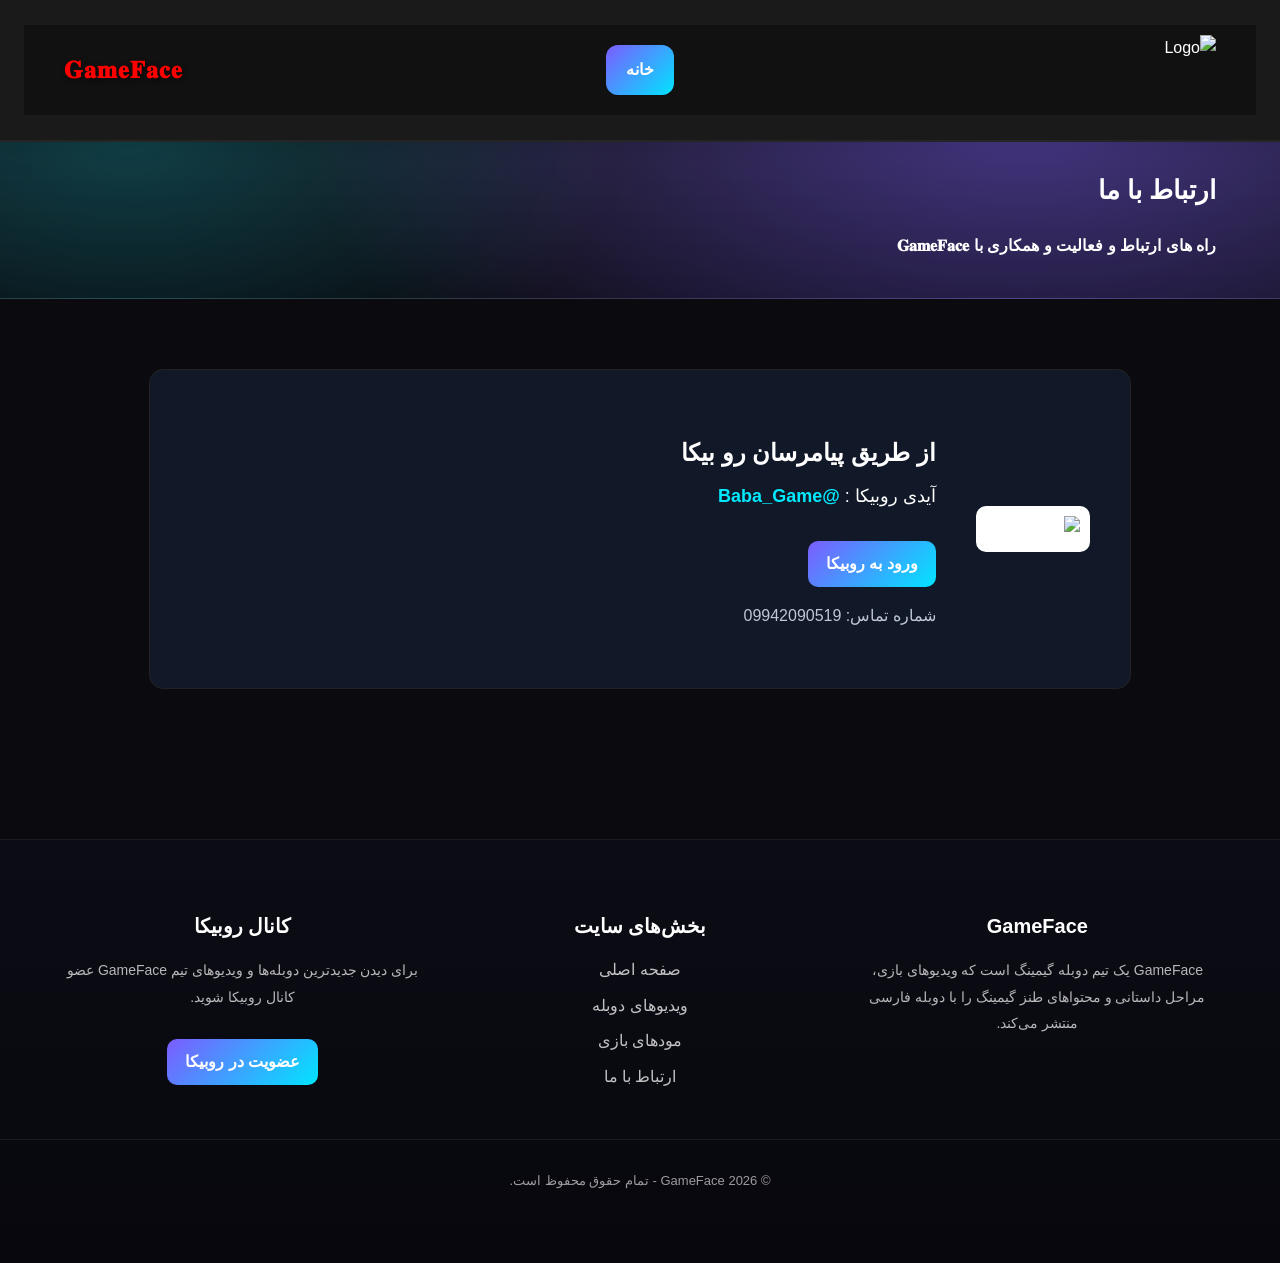
==== contact.html @ ee6572b7 "Add files via upload" ====
<!DOCTYPE html>
<html lang="fa" dir="rtl">
<head>
<meta charset="UTF-8">
<meta name="viewport" content="width=device-width, initial-scale=1.0">
<title>ویدیو و ادیت‌های دوبله | 𝐆𝐚𝐦𝐞𝐅𝐚𝐜𝐞</title>
<link rel="stylesheet" href="style.css">


</head>
<body>

<!-- جایگزین کن در هر ۳ فایل -->
<header class="main-header">
    <div class="container header-grid">
        <div class="header-right">
            <img src="https://uploadkon.ir/uploads/b57321_26-2147483648-210097.jpg" class="top-banner-logo" alt="Logo">
        </div>
        <nav class="icon-menu">
            <a href="index.html" class="video-btn"><span>خانه</span></a>
        </nav>
        <div class="logo-section">
            <span class="logo-text">𝐆𝐚𝐦𝐞𝐅𝐚𝐜𝐞</span>
        </div>
    </div>
</header>

<section class="page-hero">
  <div class="container">
    <h1>ارتباط با ما</h1>
    <h4>راه های ارتباط و فعالیت و همکاری با 𝐆𝐚𝐦𝐞𝐅𝐚𝐜𝐞</h4>
  </div>
</section>


<section class="join-box">
    <div class="join-container">

        <div class="qr-box">
            <img src="image/-2147483648_-211880.jpg" alt="QR Rubika">
        </div>

        <div class="join-info">
            <h3>از طریق پیامرسان رو بیکا</h3>

            <div class="rubika-id">
                آیدی روبیکا :
                <span>@Baba_Game</span>
            </div>
            <a href="https://rubika.ir/Baba_Game" class="rubika-btn">
                ورود به روبیکا
            </a>
            <p>شماره تماس: <a href="tel:09942090519">09942090519</a></p>

            <div class="rubika-id"></div>
                

        </div>

    </div>
</section>



<!-- فوتر سایت -->
<footer class="site-footer">

  <div class="container footer-grid">

    <div class="footer-box">
      <h3>GameFace</h3>
      <p>
        GameFace یک تیم دوبله گیمینگ است که ویدیوهای بازی،
        مراحل داستانی و محتواهای طنز گیمینگ را با دوبله فارسی
        منتشر می‌کند.
      </p>
    </div>

    <div class="footer-box">
      <h3>بخش‌های سایت</h3>
      <ul>
        <li><a href="index.html">صفحه اصلی</a></li>
        <li><a href="video-dobleh.html">ویدیوهای دوبله</a></li>
        <li><a href="mod-farsi.html">مودهای بازی</a></li>
        <li><a href="contact.html">ارتباط با ما</a></li>
      </ul>
    </div>

    <div class="footer-box">
      <h3>کانال روبیکا</h3>
      <p>
        برای دیدن جدیدترین دوبله‌ها و ویدیوهای تیم GameFace
        عضو کانال روبیکا شوید.
      </p>

      <a href="https://rubika.ir/GameFace"
         class="rubika-btn"
         target="_blank"
         rel="noopener noreferrer">
        عضویت در روبیکا
      </a>
    </div>

  </div>

  <div class="footer-bottom">
    <p>© 2026 GameFace - تمام حقوق محفوظ است.</p>
  </div>

</footer>


</body>

</body>
</html>
---- style.css ----
/* ----------------------------------------------------------- */
/* 1. تنظیمات کلی (Global)                                     */
/* ----------------------------------------------------------- */
body {
    margin: 0;
    padding: 0;
    font-family: 'Tahoma', sans-serif;
    background-color: #0b0f14;
    color: #e6edf3;
    line-height: 1.6;
}

.container {
    max-width: 1300px;
    margin: 0 auto;
    padding: 0 20px;
}

a { text-decoration: none; color: inherit; }

/* ----------------------------------------------------------- */
/* 2. نوار بالایی کوچک (Top Mini Bar)                          */
/* ----------------------------------------------------------- */
.top-mini-bar {
    background: #111111;
    border-bottom: 1px solid #222;
    padding: 8px 0;
    font-size: 13px;
}

.mini-bar-flex {
    display: flex;
    justify-content: space-between;
    align-items: center;
}

.right-links a, .left-links a {
    margin-left: 15px;
    color: #bbb;
    transition: 0.3s;
}

.right-links a:hover, .left-links a:hover {
    color: #ff3c3c;
}

/* ----------------------------------------------------------- */
/* 3. هدر اصلی (Main Header - Parsigame Style)                 */
/* ----------------------------------------------------------- */
.main-header {
    background: #1a1a1a;
    padding: 25px 0; /* نوار هدر را پهن و دلباز می‌کند */
    border-bottom: 2px solid #252525;
    box-shadow: 0 4px 20px rgba(0, 0, 0, 0.6);
}

.header-grid {
    display: flex;
    justify-content: space-between;
    align-items: center;
    gap: 20px;
}

/* بخش سمت راست - لوگوی تیم انگلیسی */
.header-right {
    flex: 1;
    display: flex;
    justify-content: flex-start;
}

.top-banner-logo {
    width: 180px; /* اندازه درشت و واضح */
    height: auto;
    transition: 0.3s;
}

/* بخش وسط - منوی آیکون دار */
.icon-menu {
    flex: 2;
    display: flex;
    justify-content: center;
    gap: 35px;
}

.menu-item {
    display: flex;
    flex-direction: column;
    align-items: center;
    transition: 0.3s;
    color: #fff;
}



.menu-item img {
    width: 60px; /* آیکون‌های بزرگ */
    height: 60px;
    margin-bottom: 8px;
    filter: brightness(0) invert(1); /* سفید کردن آیکون‌ها */
    transition: 0.3s ease-in-out;
}

.menu-item span {
    font-size: 13px;
    font-weight: bold;
}

/* افکت هاور نئونی برای آیکون‌ها */
.menu-item:hover {
    color: #00eaff;
}

.menu-item:hover img {
    filter: brightness(0) invert(1) drop-shadow(0 0 8px #00eaff) drop-shadow(0 0 15px #00eaff);
    transform: translateY(-5px);
}

/* بخش سمت چپ - لوگوی فارسی */
.logo-section {
    flex: 1;
    display: flex;
    justify-content: flex-end;
    align-items: center;
    gap: 12px;
}

.logo-section img {
    height: 80px;
    border-radius: 50%;
    border: 2px solid #333;
}

.logo-text {
    font-size: 26px;
    font-weight: 900;
    color: #ff0000;
    letter-spacing: 1px;
    text-shadow: 2px 2px 5px rgba(0,0,0,0.5);
}

/* ----------------------------------------------------------- */
/* 4. بخش هیرو (Hero)                                          */
/* ----------------------------------------------------------- */
.hero {
    background: linear-gradient(135deg, #1a2a6c, #b21f1f, #fdbb2d);
    background-size: 400% 400%;
    animation: gradientBG 15s ease infinite;
    padding: 80px 0;
    text-align: center;
    color: white;
}

@keyframes gradientBG {
    0% { background-position: 0% 50%; }
    50% { background-position: 100% 50%; }
    100% { background-position: 0% 50%; }
}

.hero h2 { font-size: 38px; margin-bottom: 15px; text-shadow: 0 4px 10px rgba(0,0,0,0.5); }
.hero p { font-size: 18px; opacity: 0.9; }

/* ----------------------------------------------------------- */
/* 5. چیدمان اصلی و کارت‌ها                                    */
/* ----------------------------------------------------------- */
.main-grid {
    display: grid;
    grid-template-columns: 3fr 1fr;
    gap: 40px;
    padding: 50px 20px;
}

.section-title {
    font-size: 20px;
    border-right: 5px solid #ff0000;
    padding-right: 15px;
    margin-bottom: 30px;
}

.posts {
    display: grid;
    grid-template-columns: repeat(auto-fill, minmax(280px, 1fr));
    gap: 25px;
}

.card {
    background: #1c2229;
    border-radius: 15px;
    overflow: hidden;
    transition: 0.3s;
    border: 1px solid #2d3748;
}

.card:hover {
    transform: translateY(-8px);
    box-shadow: 0 10px 25px rgba(255, 0, 0, 0.3);
}



.card img { width: 100%; height: 180px; object-fit: cover; }
.card h4 { padding: 15px; font-size: 15px; color: #fff; text-align: center; }

/* ----------------------------------------------------------- */
/* 6. سایدبار و فوتر                                           */
/* ----------------------------------------------------------- */
.sidebar-list { list-style: none; padding: 0; }
.sidebar-list li {
    background: #161b22;
    padding: 15px;
    margin-bottom: 10px;
    border-radius: 8px;
    font-size: 14px;
    cursor: pointer;
    transition: 0.2s;
}
.sidebar-list li:hover { background: #ff0000; color: white; }

footer {
    background: #0d1117;
    padding: 40px 0;
    text-align: center;
    border-top: 1px solid #21262d;
    color: #8b949e;
}

/* ----------------------------------------------------------- */
/* 7. واکنش‌گرایی (Responsive)                                  */
/* ----------------------------------------------------------- */
@media (max-width: 1024px) {
    .header-grid {
        flex-direction: column;
        gap: 30px;
    }
    .main-grid { grid-template-columns: 1fr; }
    .header-right, .logo-section { justify-content: center; width: 100%; }
}

@media (max-width: 600px) {
    .icon-menu { gap: 15px; flex-wrap: wrap; }
    .menu-item img { width: 45px; height: 45px; }
    .top-banner-logo { width: 140px; }
    .logo-text { font-size: 22px; }
    .hero h2 { font-size: 26px; }
}

.join-box{
    padding:70px 20px;
}

.join-container{
    max-width:900px;
    margin:auto;
    background:#111827;
    border-radius:14px;
    padding:40px;
    display:flex;
    align-items:center;
    gap:40px;
    border:1px solid #222;
}

.qr-box img{
    width:180px;
    background:white;
    padding:10px;
    border-radius:10px;
}

.join-info h3{
    font-size:24px;
    margin-bottom:10px;
}


.join-info p{
    color:#bfc7d5;
    margin-bottom:20px;
}

.rubika-id{
    font-size:18px;
    margin-bottom:15px;
}

.rubika-id span{
    color:#00eaff;
    font-weight:bold;
}

.rubika-btn{
    display:inline-block;
    padding:10px 22px;
    background:#00eaff;
    color:#000;
    border-radius:8px;
    font-weight:bold;
    transition:0.3s;
}

.rubika-btn:hover{
    background:#00c4d6;
}








/* ظرف اصلی هدر برای تراز بودن کل ردیف */
.header-grid {
    display: flex;
    justify-content: space-between;
    align-items: center; /* همه عناصر (لوگو و منو) در یک خط عمودی */
    padding: 10px 40px;
    background: #111; /* یا رنگ دلخواهت */
}

/* استایل منوی آیکون‌ها */
.icon-menu {
    display: flex;
    gap: 40px; /* فاصله بین آیتم‌ها */
    align-items: flex-start; /* تراز کردن آیکون‌ها از بالا */
}

/* استایل هر آیتم (آیکون + متن) */
.icon-item {
    display: flex;
    flex-direction: column;
    align-items: center; /* وسط‌چین کردن افقی آیکون و متن */
    text-align: center;  /* وسط‌چین کردن متن‌های دو خطی */
    width: 120px;       /* عرض ثابت برای نظم بیشتر */
}

/* تنظیم دقیق آیکون‌ها */
.icon-item img {
    width: 60px;        /* اندازه ثابت برای همه آیکون‌ها */
    height: 60px;
    object-fit: contain;
    margin-bottom: 10px;
    filter: brightness(0) invert(1); /* سفید کردن آیکون‌ها */
    transition: 0.3s;
}

/* افکت هاور نئونی (اختیاری) */
.icon-item:hover img {
    filter: drop-shadow(0 0 10px #00eaff) brightness(0) invert(1);
    transform: scale(1.1);
}

/* تنظیم متن زیر آیکون‌ها */
.icon-item p {
    color: white;
    font-size: 13px;
    line-height: 1.6;   /* فاصله مناسب بین دو خط متن */
    margin: 0;
    font-weight: bold;
    white-space: nowrap; /* جلوگیری از شکستن ناخواسته کلمات */
}

/* اصلاح لوگوهای دو طرف */
.main-logo, .top-banner-logo {
    height: 70px;
    object-fit: contain;
}

.logo-text {
    color: #ff0000;
    font-size: 24px;
    font-weight: bold;
    margin-right: 10px;
}





.icon-item{
    display:flex;
    flex-direction:column;
    align-items:center;
    text-align:center;
    text-decoration:none; /* خط زیر لینک حذف */
    color:white;
}


.icon-menu {
    flex: 2;
    display: flex;
    justify-content: center;
    gap: 35px;
}

/* کل باکس لینک است */
.icon-item {
    display: flex;
    flex-direction: column;
    align-items: center;
    text-align: center;
    text-decoration: none;
    color: #fff;
    transition: 0.3s;
    cursor: pointer;
}

/* آیکون‌ها */
.icon-item img {
    width: 60px;
    height: 60px;
    margin-bottom: 8px;
    filter: brightness(0) invert(1);
    transition: 0.3s ease-in-out;
}

/* متن زیر آیکون */
.icon-item span {
    font-size: 13px;
    font-weight: bold;
    display: block;
}

/* افکت هاور کل آیتم */
.icon-item:hover {
    color: #00eaff;
}

.icon-item:hover img {
    filter: brightness(0) invert(1) drop-shadow(0 0 8px #00eaff) drop-shadow(0 0 15px #00eaff);
    transform: translateY(-5px);
}


/* =========================
   VIDEO PAGE
========================= */

.video-hero {
    background: linear-gradient(135deg, #111, #1a1a1a, #0d0d0d);
    padding: 70px 20px;
    text-align: center;
    border-bottom: 1px solid rgba(0, 234, 255, 0.15);
}

.video-hero h1 {
    font-size: 36px;
    color: #fff;
    margin-bottom: 15px;
    text-shadow: 0 0 15px rgba(0, 234, 255, 0.25);
}

.video-hero p {
    color: #bfbfbf;
    font-size: 17px;
    max-width: 700px;
    margin: 0 auto;
    line-height: 1.9;
}

.video-section {
    padding: 60px 20px;
}

.video-grid {
    display: grid;
    grid-template-columns: repeat(3, 1fr);
    gap: 30px;
}

.video-card {
    background: #151515;
    border-radius: 18px;
    overflow: hidden;
    box-shadow: 0 0 20px rgba(0,0,0,0.35);
    border: 1px solid rgba(255,255,255,0.04);
    transition: transform 0.3s ease, box-shadow 0.3s ease, border 0.3s ease;
}

.video-card:hover {
    transform: translateY(-8px);
    box-shadow: 0 0 25px rgba(0, 234, 255, 0.15);
    border-color: rgba(0, 234, 255, 0.35);
}

.video-card video {
    width: 100%;
    display: block;
    background: #000;
    max-height: 260px;
}

.video-card-content {
    padding: 20px;
}

.video-card-content h3 {
    color: #fff;
    font-size: 18px;
    margin-bottom: 12px;
    line-height: 1.8;
}

.video-card-content p {
    color: #bdbdbd;
    font-size: 14px;
    line-height: 1.9;
    margin-bottom: 18px;
}

.video-btn {
    display: inline-block;
    padding: 10px 18px;
    background: linear-gradient(45deg, #00eaff, #0077ff);
    color: #fff;
    text-decoration: none;
    border-radius: 10px;
    font-weight: bold;
    transition: 0.3s ease;
}

.video-btn:hover {
    transform: translateY(-3px);
    box-shadow: 0 0 15px rgba(0, 234, 255, 0.35);
}

@media (max-width: 992px) {
    .video-grid {
        grid-template-columns: repeat(2, 1fr);
    }
}

@media (max-width: 768px) {
    .video-hero {
        padding: 50px 15px;
    }

    .video-hero h1 {
        font-size: 28px;
    }

    .video-hero p {
        font-size: 15px;
    }

    .video-grid {
        grid-template-columns: 1fr;
        gap: 20px;
    }

    .video-card-content h3 {
        font-size: 16px;
    }
}




/* Featured */
.featured-video {
    padding: 60px 20px;
    text-align: center;
}

.featured-box {
    background: linear-gradient(135deg,#111,#1c1c1c);
    border-radius: 20px;
    padding: 80px 20px;
    position: relative;
    cursor: pointer;
    transition: 0.3s;
    border: 1px solid rgba(0,234,255,0.2);
}

.featured-box:hover {
    box-shadow: 0 0 30px rgba(0,234,255,0.3);
    transform: translateY(-5px);
}

.play-btn {
    font-size: 40px;
    color: #00eaff;
    margin-bottom: 20px;
}

.duration {
    position: absolute;
    top: 15px;
    left: 15px;
    background: rgba(0,0,0,0.7);
    padding: 5px 10px;
    border-radius: 8px;
    font-size: 13px;
}

/* Controls */
.video-controls {
    padding: 30px 20px;
}

.controls-flex {
    display: flex;
    justify-content: space-between;
    flex-wrap: wrap;
    gap: 20px;
}

.filters button {
    padding: 8px 15px;
    border: none;
    background: #222;
    color: #fff;
    border-radius: 8px;
    cursor: pointer;
}

.filters button.active,
.filters button:hover {
    background: #00eaff;
    color: #000;
}

#searchInput {
    padding: 8px 15px;
    border-radius: 8px;
    border: none;
    width: 220px;
}

/* Grid */
.video-grid {
    display: grid;
    grid-template-columns: repeat(3,1fr);
    gap: 25px;
}

.video-card {
    background: #151515;
    padding: 25px;
    border-radius: 15px;
    transition: 0.3s;
    text-align: center;
}

.video-card:hover {
    transform: translateY(-5px);
    box-shadow: 0 0 20px rgba(0,234,255,0.2);
}

.thumb {
    background: #0d0d0d;
    height: 160px;
    border-radius: 12px;
    position: relative;
    cursor: pointer;
}

/* Modal */
.video-modal {
    display: none;
    position: fixed;
    inset: 0;
    background: rgba(0,0,0,0.8);
    justify-content: center;
    align-items: center;
    z-index: 999;
}

.modal-content {
    width: 80%;
    max-width: 900px;
    background: #000;
    padding: 20px;
    border-radius: 15px;
}

.modal-content video {
    width: 100%;
}

.close {
    color: #fff;
    font-size: 30px;
    cursor: pointer;
    float: left;
}

@media(max-width:992px){
    .video-grid{grid-template-columns:repeat(2,1fr);}
}

@media(max-width:768px){
    .video-grid{grid-template-columns:1fr;}
}





.video-wrapper {
    position: relative;
    border-radius: 15px;
    overflow: hidden;
    background: #000;
}

.video-wrapper video {
    width: 100%;
    display: block;
    border-radius: 15px;
}

/* افکت حرفه‌ای */
.video-card {
    background: #151515;
    padding: 20px;
    border-radius: 18px;
    transition: 0.3s;
}

.video-card:hover {
    transform: translateY(-6px);
    box-shadow: 0 0 25px rgba(0,234,255,0.25);
}

.video-card h3 {
    margin-top: 15px;
    color: #fff;
    font-size: 16px;
}









.page-hero{
  padding: 28px 0 18px;
  background: radial-gradient(1200px 600px at 80% -10%, rgba(124,92,255,.45), transparent 60%),
              radial-gradient(900px 500px at 10% 0%, rgba(0,229,255,.20), transparent 55%),
              linear-gradient(180deg, rgba(255,255,255,.04), rgba(0,0,0,0));
  border-bottom: 1px solid rgba(255,255,255,.08);
}
.page-hero h1{
  margin: 0 0 8px;
  font-size: 26px;
  font-weight: 800;
  color: #fff;
}
.page-hero p{
  margin: 0;
  color: rgba(255,255,255,.75);
  font-size: 14px;
  line-height: 1.9;
}





.featured-video{
  padding: 50px 0;
}

.section-title{
  color: #fff;
  font-size: 28px;
  margin-bottom: 25px;
  font-weight: 800;
}

.featured-card{
  display: grid;
  grid-template-columns: 1.2fr 1fr;
  gap: 30px;
  align-items: center;
  background: linear-gradient(145deg, rgba(20,20,30,0.95), rgba(10,10,18,0.95));
  border: 1px solid rgba(255,255,255,0.08);
  border-radius: 24px;
  overflow: hidden;
  box-shadow: 0 0 25px rgba(0,0,0,0.35);
  transition: 0.3s ease;
}

.featured-card:hover{
  transform: translateY(-4px);
  box-shadow: 0 0 35px rgba(124,92,255,0.22);
}

.featured-media{
  position: relative;
  min-height: 420px;
  background: #000;
  cursor: pointer;
  overflow: hidden;
}

.featured-cover{
  width: 100%;
  height: 100%;
  object-fit: cover;
  display: block;
  transition: 0.4s ease;
}

.featured-media:hover .featured-cover{
  transform: scale(1.05);
}

.featured-overlay{
  position: absolute;
  inset: 0;
  background: linear-gradient(to top, rgba(0,0,0,0.65), rgba(0,0,0,0.2));
  display: flex;
  align-items: center;
  justify-content: center;
}

.play-circle{
  width: 88px;
  height: 88px;
  border-radius: 50%;
  background: linear-gradient(135deg, #7c5cff, #00e5ff);
  display: flex;
  align-items: center;
  justify-content: center;
  font-size: 34px;
  color: white;
  box-shadow: 0 0 30px rgba(124,92,255,0.4);
  transition: 0.3s ease;
}

.featured-media:hover .play-circle{
  transform: scale(1.08);
}

.featured-badge{
  position: absolute;
  top: 18px;
  right: 18px;
  background: linear-gradient(135deg, #ff3d81, #ff7a18);
  color: #fff;
  padding: 7px 14px;
  border-radius: 999px;
  font-size: 13px;
  font-weight: bold;
}

.featured-duration{
  position: absolute;
  bottom: 18px;
  left: 18px;
  background: rgba(0,0,0,0.7);
  color: #fff;
  padding: 6px 12px;
  border-radius: 10px;
  font-size: 13px;
}

.featured-player{
  display: none;
  width: 100%;
  height: 100%;
  background: #000;
}

.featured-content{
  padding: 30px;
}

.featured-content h3{
  color: #fff;
  font-size: 30px;
  margin-bottom: 15px;
  line-height: 1.8;
}

.featured-content p{
  color: rgba(255,255,255,0.78);
  font-size: 15px;
  line-height: 2;
  margin-bottom: 22px;
}

.featured-actions{
  display: flex;
  gap: 12px;
  flex-wrap: wrap;
}

.video-btn,
.secondary-btn{
  display: inline-block;
  padding: 12px 20px;
  border-radius: 12px;
  text-decoration: none;
  font-weight: bold;
  transition: 0.3s ease;
}

.video-btn{
  background: linear-gradient(135deg, #7c5cff, #00e5ff);
  color: white;
}

.video-btn:hover{
  opacity: 0.9;
  transform: translateY(-2px);
}

.secondary-btn{
  border: 1px solid rgba(255,255,255,0.12);
  color: #fff;
  background: rgba(255,255,255,0.04);
}

.secondary-btn:hover{
  background: rgba(255,255,255,0.08);
}

@media (max-width: 900px){
  .featured-card{
    grid-template-columns: 1fr;
  }

  .featured-media{
    min-height: 260px;
  }

  .featured-content h3{
    font-size: 24px;
  }
}




.episodes-section{
  padding: 55px 0;
}

.episodes-head{
  display: flex;
  justify-content: space-between;
  align-items: center;
  gap: 20px;
  margin-bottom: 28px;
  flex-wrap: wrap;
}

.episodes-head h2{
  color: #fff;
  font-size: 28px;
  margin: 0 0 10px;
  font-weight: 800;
}

.episodes-head p{
  color: rgba(255,255,255,0.75);
  margin: 0;
  line-height: 2;
  max-width: 760px;
}

.playlist-btn{
  display: inline-block;
  padding: 12px 18px;
  border-radius: 12px;
  text-decoration: none;
  font-weight: 700;
  color: #fff;
  background: linear-gradient(135deg, #ff3d81, #ff7a18);
  transition: 0.3s ease;
  white-space: nowrap;
}

.playlist-btn:hover{
  transform: translateY(-2px);
  opacity: 0.95;
}

.episodes-grid{
  display: grid;
  grid-template-columns: repeat(auto-fit, minmax(260px, 1fr));
  gap: 22px;
}

.episode-card{
  display: block;
  text-decoration: none;
  background: linear-gradient(145deg, rgba(20,20,30,0.96), rgba(10,10,18,0.96));
  border: 1px solid rgba(255,255,255,0.08);
  border-radius: 20px;
  overflow: hidden;
  transition: 0.3s ease;
  box-shadow: 0 0 18px rgba(0,0,0,0.22);
}

.episode-card:hover{
  transform: translateY(-5px);
  box-shadow: 0 0 28px rgba(124,92,255,0.18);
  border-color: rgba(124,92,255,0.35);
}

.episode-thumb{
  position: relative;
  height: 180px;
  overflow: hidden;
  background: #000;
}

.episode-thumb img{
  width: 100%;
  height: 100%;
  object-fit: cover;
  display: block;
  transition: 0.4s ease;
}

.episode-card:hover .episode-thumb img{
  transform: scale(1.06);
}

.episode-badge{
  position: absolute;
  top: 14px;
  right: 14px;
  background: linear-gradient(135deg, #7c5cff, #00e5ff);
  color: #fff;
  padding: 6px 12px;
  border-radius: 999px;
  font-size: 12px;
  font-weight: 700;
}

.episode-time{
  position: absolute;
  bottom: 14px;
  left: 14px;
  background: rgba(0,0,0,0.72);
  color: #fff;
  padding: 5px 10px;
  border-radius: 10px;
  font-size: 12px;
}

.episode-info{
  padding: 18px;
}

.episode-info h3{
  margin: 0 0 8px;
  color: #fff;
  font-size: 18px;
  line-height: 1.8;
}

.episode-info p{
  margin: 0 0 14px;
  color: rgba(255,255,255,0.72);
  font-size: 14px;
  line-height: 1.9;
}

.episode-link{
  display: inline-block;
  color: #00e5ff;
  font-weight: 700;
  font-size: 14px;
}

@media (max-width: 768px){
  .episodes-head h2{
    font-size: 22px;
  }

  .episode-thumb{
    height: 190px;
  }
}




.site-footer{
  margin-top: 80px;
  background: linear-gradient(180deg,#0c0c15,#07070d);
  border-top: 1px solid rgba(255,255,255,0.08);
  padding-top: 50px;
}

.footer-grid{
  display: grid;
  grid-template-columns: repeat(auto-fit,minmax(220px,1fr));
  gap: 40px;
}

.footer-box h3{
  color:#fff;
  margin-bottom:15px;
  font-size:20px;
}

.footer-box p{
  color:rgba(255,255,255,0.7);
  line-height:1.9;
  font-size:14px;
}

.footer-box ul{
  list-style:none;
  padding:0;
  margin:0;
}

.footer-box ul li{
  margin-bottom:10px;
}

.footer-box ul li a{
  text-decoration:none;
  color:rgba(255,255,255,0.75);
  transition:0.3s;
}

.footer-box ul li a:hover{
  color:#00e5ff;
}

.rubika-btn{
  display:inline-block;
  margin-top:15px;
  padding:10px 18px;
  border-radius:10px;
  text-decoration:none;
  color:#fff;
  background:linear-gradient(135deg,#7c5cff,#00e5ff);
  font-weight:bold;
  transition:0.3s;
}

.rubika-btn:hover{
  transform:translateY(-3px);
  box-shadow:0 0 18px rgba(124,92,255,0.4);
}

.footer-bottom{
  text-align:center;
  margin-top:40px;
  padding:18px 0;
  border-top:1px solid rgba(255,255,255,0.07);
}

.footer-bottom p{
  color:rgba(255,255,255,0.6);
  font-size:13px;
}



.site-footer .container {
    max-width: 1200px;
    margin: 0 auto;
}


.mods-grid {
    display: grid;
    grid-template-columns: repeat(auto-fit, minmax(280px, 1fr));
    gap: 30px;
    padding: 40px 0;
}

.mod-card {
    background: #1a1a24;
    border-radius: 15px;
    padding: 20px;
    text-align: center;
    border: 1px solid rgba(255,255,255,0.1);
    transition: 0.3s;
}

.mod-card:hover {
    transform: translateY(-10px);
    border-color: #7c5cff;
}

.mod-card img {
    width: 100%;
    border-radius: 10px;
    margin-bottom: 15px;
}

.download-btn {
    display: inline-block;
    margin-top: 15px;
    padding: 10px 20px;
    background: #7c5cff;
    color: white;
    text-decoration: none;
    border-radius: 8px;
}



.mod-hero{
    padding:60px 0;
}

.mod-hero-content{
    display:flex;
    gap:40px;
    flex-wrap:wrap;
}

.mod-gallery{
    flex:1;
}

.main-image{
    width:100%;
    border-radius:12px;
}

.thumbs{
    display:flex;
    gap:10px;
    margin-top:10px;
}

.thumbs img{
    width:90px;
    cursor:pointer;
    border-radius:8px;
    opacity:0.7;
    transition:0.3s;
}

.thumbs img:hover{
    opacity:1;
}

.mod-info-box{
    flex:1;
    background:#1a1a24;
    padding:30px;
    border-radius:15px;
    border:1px solid rgba(255,255,255,0.1);
}

.mod-details div{
    margin-bottom:10px;
}

.big-download-btn{
    display:block;
    margin-top:25px;
    padding:18px;
    text-align:center;
    background:#7c5cff;
    color:white;
    font-size:18px;
    border-radius:12px;
    text-decoration:none;
    transition:0.3s;
}

.big-download-btn:hover{
    background:#6848ff;
}

.mod-description,
.mod-video,
.related-mods{
    padding:60px 0;
}

.related-grid{
    display:grid;
    grid-template-columns:repeat(auto-fit,minmax(250px,1fr));
    gap:25px;
}

.related-card{
    background:#1a1a24;
    padding:15px;
    border-radius:12px;
    text-decoration:none;
    color:white;
    transition:0.3s;
}

.related-card:hover{
    transform:translateY(-8px);
}



/* ===== Mods Page ===== */

.mod-tools{
display:flex;
gap:10px;
margin:20px 0;
flex-wrap:wrap;
}

.mod-search{
padding:10px;
border-radius:6px;
border:none;
width:220px;
}

.filter-btn{
padding:10px 14px;
border:none;
background:#222;
color:white;
border-radius:6px;
cursor:pointer;
}

.filter-btn.active{
background:#00c8ff;
}

.mods-grid{
display:grid;
grid-template-columns:repeat(auto-fit,minmax(230px,1fr));
gap:20px;
margin-top:20px;
}

.mod-card{
background:#111;
border-radius:10px;
overflow:hidden;
transition:0.3s;
}

.mod-card:hover{
transform:translateY(-5px);
}

.mod-card img{
width:100%;
height:140px;
object-fit:cover;
}

.mod-info{
padding:12px;
}

.mod-info h4{
margin-bottom:6px;
}

.mod-game{
font-size:13px;
opacity:0.7;
}



.mod-tools{
display:flex;
gap:10px;
margin:20px 0;
flex-wrap:wrap;
}

.mod-search{
padding:10px;
border-radius:6px;
border:none;
width:220px;
}

.filter-btn{
padding:10px 14px;
border:none;
background:#222;
color:white;
border-radius:6px;
cursor:pointer;
}

.filter-btn.active{
background:#00c8ff;
}

.mods-grid{
display:grid;
grid-template-columns:repeat(auto-fit,minmax(230px,1fr));
gap:20px;
margin-top:20px;
}

.mod-card{
background:#111;
border-radius:10px;
overflow:hidden;
transition:0.3s;
}

.mod-card:hover{
transform:translateY(-5px);
}

.mod-card img{
width:100%;
height:140px;
object-fit:cover;
}

.mod-info{
padding:12px;
}

.mod-info h4{
margin-bottom:6px;
}

.mod-game{
font-size:13px;
opacity:0.7;
}





/* استایل بخش فیلتر */
.filter-buttons {
    display: flex;
    justify-content: center;
    gap: 15px;
    margin-bottom: 20px;
    flex-wrap: wrap;
}

.filter-btn {
    background: #222;
    color: white;
    border: none;
    padding: 10px 25px;
    border-radius: 30px;
    cursor: pointer;
    transition: 0.3s;
    font-family: 'Vazir', sans-serif;
}

.filter-btn:hover {
    background: #333;
}

/* این کلاس باعث آبی (یا سبز گیمینگ) شدن دکمه فعال می‌شود */
.filter-btn.active {
    background: #007bff; /* برای آبی */
    /* background: #00ffae; اگر تم سبز می‌خواهی این را بزن */
    box-shadow: 0 0 15px rgba(0, 123, 255, 0.5);
}

.search-box {
    text-align: center;
    margin-bottom: 40px;
}

.search-box input {
    width: 100%;
    max-width: 500px;
    padding: 12px 20px;
    border-radius: 10px;
    border: 1px solid #333;
    background: #1a1a1a;
    color: white;
}

/* استایل برچسب روی کارت */
.mod-card { position: relative; }
.badge {
    position: absolute;
    top: 10px;



    right: 10px;
    background: rgba(0, 0, 0, 0.7);
    color: #00ffae;
    padding: 2px 8px;
    border-radius: 5px;
    font-size: 11px;
}













body{
    margin:0;
    padding:0;
    background:#0b0b0f;
    color:#fff;
    font-family:tahoma,sans-serif;
}

.container{
    width:90%;
    max-width:1200px;
    margin:auto;
}




.filter-section{
    padding:30px 0;
    background:#101014;
}

.filter-buttons{
    display:flex;
    justify-content:center;
    flex-wrap:wrap;
    gap:12px;
    margin-bottom:20px;
}

.filter-btn{
    background:#1b1b22;
    color:#fff;
    border:none;
    padding:10px 20px;
    border-radius:30px;
    cursor:pointer;
    transition:0.3s;
}

.filter-btn.active{
    background:#1e90ff;
    box-shadow:0 0 15px rgba(30,144,255,.4);
}

.search-box{
    text-align:center;
}

.search-box input{
    width:100%;
    max-width:500px;
    padding:14px;
    border:none;
    border-radius:10px;
    background:#1a1a22;
    color:#fff;
}

.mods-list-section{
    padding:60px 0;
    background:#0b0b0f;
}

.mods-grid{
    display:grid;
    grid-template-columns:repeat(auto-fit,minmax(250px,1fr));
    gap:25px;
}

.mod-card{
    background:#15151b;
    border-radius:16px;
    overflow:hidden;
    text-decoration:none;
    color:#fff;
    transition:0.3s;
    display:block;
}

.mod-card:hover{
    transform:translateY(-6px);
    box-shadow:0 0 20px rgba(0,255,174,0.15);
}

.mod-card img{
    width:100%;
    height:250px;
    object-fit:cover;
}

.mod-card-content{
    padding:16px;
}

.mod-card-content h3{
    margin:10px 0;
    font-size:20px;
}

.mod-card-content p{
    color:#aaa;
    font-size:14px;
    line-height:1.8;
}

.mod-badge{
    display:inline-block;
    background:#1e90ff;
    color:#fff;
    padding:5px 10px;
    border-radius:20px;
    font-size:12px;
}



/* اصلاح نهایی برای جلوگیری از بزرگ شدن بی دلیل */
.mods-grid {
    display: grid;
    /* این یعنی کارت‌ها حداقل ۲۴۰ پیکسل باشند و تا هرجا که جا هست رشد کنند */
    grid-template-columns: repeat(auto-fit, minmax(240px, 1fr));
    gap: 15px;
    padding: 15px;
    max-width: 1200px; /* این خط خیلی مهم است تا کارت‌ها خیلی پهن نشوند */
    margin: 0 auto;    /* کارت‌ها را وسط چین می‌کند */
}

.mod-card {
    background: #1a1a24;
    border-radius: 12px;
    overflow: hidden;
    text-decoration: none;
    color: #fff;
    display: flex;
    flex-direction: column;
    /* حذف min-height ثابت برای اینکه کارت‌ها فقط به اندازه محتوا باشند */
    min-height: 280px; 
    transition: transform 0.2s;
}

.mod-card img {
    width: 100%;
    /* عکس حتما 16:9 باشد */
    aspect-ratio: 16 / 9;
    object-fit: cover;
    display: block;
}




/* تنظیمات ریسپانسیو برای موبایل */
@media (max-width: 768px) {
    /* هدر اصلی */
    .header-grid {
        display: flex;
        flex-direction: column; /* المان‌ها را زیر هم می‌چیند */
        align-items: center;    /* وسط‌چین می‌کند */
        text-align: center;
        padding: 10px;
    }

    /* منو در موبایل */
    .icon-menu {
        display: grid;
        grid-template-columns: 1fr 1fr; /* دو ستونی کردن آیکون‌ها */
        gap: 15px;
        margin: 20px 0;
    }

    .icon-item {
        flex-direction: column;
        align-items: center;
        gap: 5px;
    }

    /* لوگو و متن در موبایل */
    .logo-section {
        margin-top: 20px;
    }
    
    .top-banner-logo {
        max-width: 200px; /* کوچک کردن بنر برای موبایل */
    }
}



.contact-section {
    padding: 40px 20px;
    max-width: 1100px;
    margin: 0 auto;
}

.contact-box {
    background: #111;
    border: 1px solid rgba(255,255,255,0.08);
    border-radius: 20px;
    padding: 30px;
    box-shadow: 0 10px 30px rgba(0,0,0,0.25);
}

.contact-item {
    display: flex;
    align-items: center;
    gap: 12px;
    margin-bottom: 16px;
    color: #fff;
    font-size: 16px;
    line-height: 1.8;
}

.contact-item a {
    color: #00c3ff;
    text-decoration: none;
}

.contact-item a:hover {
    text-decoration: underline;
}


@media (max-width: 768px){
  .mod-card img{
    height: auto !important;
    aspect-ratio: 16/9 !important;
    object-fit: contain !important;
background: #000 !important;

  }
}



/* ===== اصلاحیه نهایی برای موبایل (کارت‌ها و بخش عضویت) ===== */
@media (max-width: 768px) {
    /* 1. اصلاح بخش عضویت/روبیکا در موبایل */
    .join-container {
        flex-direction: column-reverse !important; /* متن بالا، عکس پایین یا برعکس */
        text-align: center !important;
        padding: 20px !important;
        gap: 20px !important;
    }

    .join-content {
        width: 100% !important;
    }

    .qr-box img {
        width: 140px !important; /* کوچک‌تر کردن QR کد در موبایل */
        margin: 0 auto !important;
    }

    .join-content h2 {
        font-size: 20px !important;
    }

    /* 2. اصلاح کارت‌های مود (مشکل رد دد) */
    .mod-card img {
        height: auto !important;
        aspect-ratio: 16 / 9 !important;
        object-fit: cover !important;
    }

    .mod-card h3 {
        font-size: 18px !important;
        margin: 10px 0 !important;
    }
}
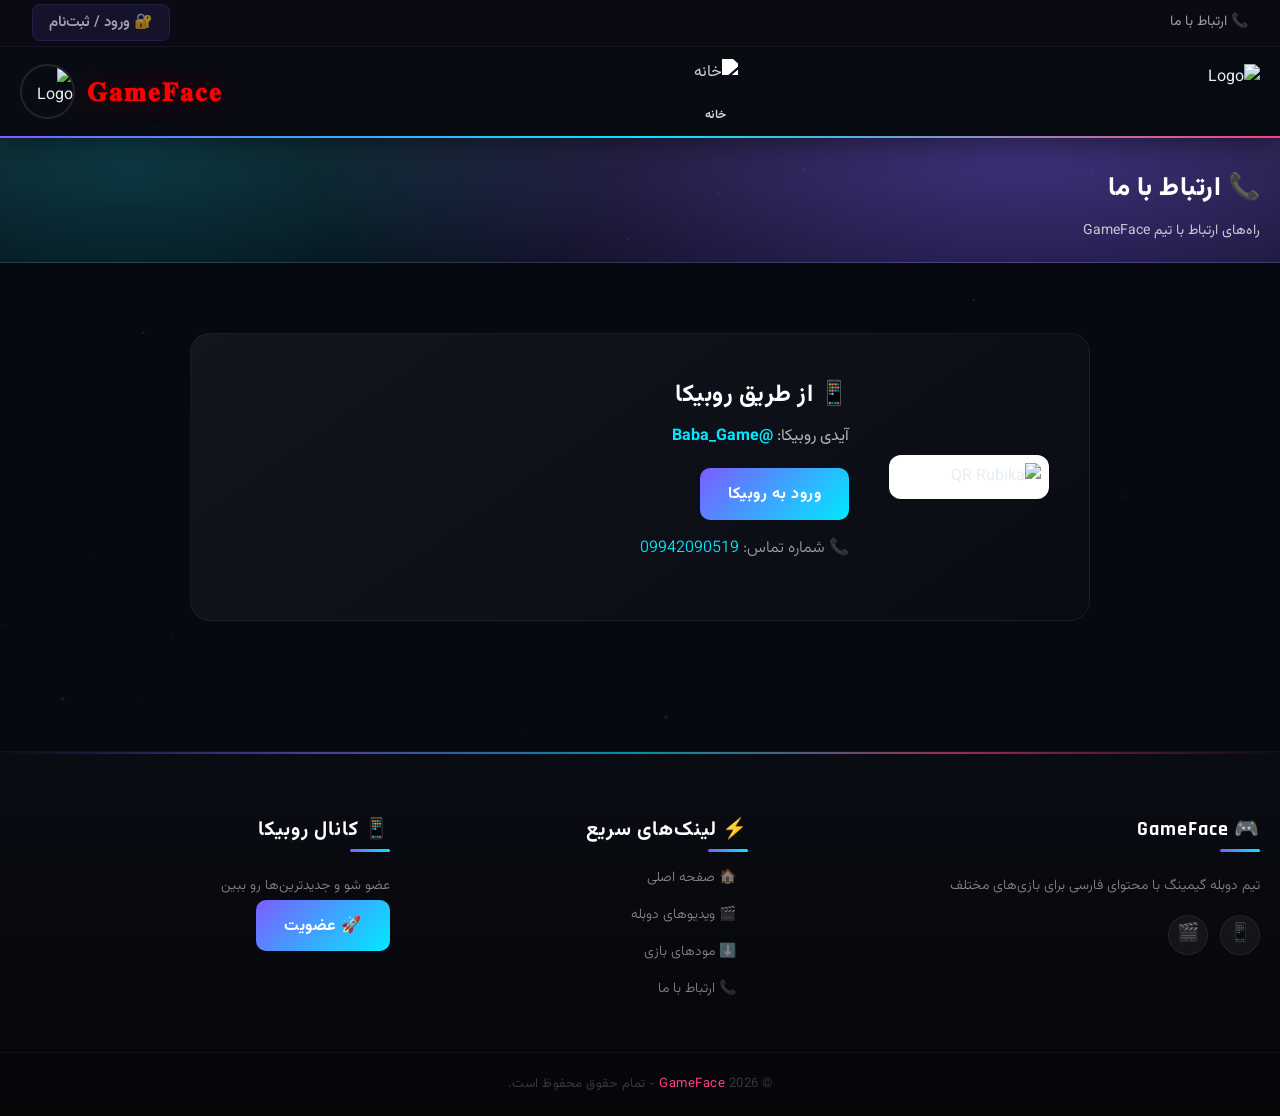
==== commit 5ae54bc0: "Add files via upload" ====
--- a/contact.html
+++ b/contact.html
@@ -1,122 +1,235 @@
-
-
-
 <!DOCTYPE html>
 <html lang="fa" dir="rtl">
 <head>
 <meta charset="UTF-8">
 <meta name="viewport" content="width=device-width, initial-scale=1.0">
-<title>ویدیو و ادیت‌های دوبله | 𝐆𝐚𝐦𝐞𝐅𝐚𝐜𝐞</title>
+<title>ارتباط با ما | GameFace</title>
 <link rel="stylesheet" href="style.css">
-
-
+<link rel="stylesheet" href="menu-style.css">
+<link rel="icon" href="https://uploadkon.ir/uploads/bde221_26574fd2be-c3db-41a9-ae44-d51c60f8c1f9.jpg">
+<style>
+    /* ====== استایل منو ====== */
+    .home-icon {
+        display: flex;
+        flex-direction: column;
+        align-items: center;
+        text-align: center;
+        color: rgba(255,255,255,0.8);
+        transition: 0.3s;
+        gap: 4px;
+        text-decoration: none;
+    }
+    .home-icon img {
+        width: 44px;
+        height: 44px;
+        filter: brightness(0) invert(1);
+        transition: 0.3s;
+        object-fit: contain;
+    }
+    .home-icon span {
+        font-size: 12px;
+        font-weight: 700;
+        line-height: 1.4;
+        font-family: 'Vazirmatn', 'Tahoma', sans-serif;
+    }
+    .home-icon:hover {
+        color: #00eaff;
+        transform: translateY(-3px);
+    }
+    .home-icon:hover img {
+        filter: brightness(0) invert(1) drop-shadow(0 0 12px #00eaff);
+        transform: scale(1.08);
+    }
+
+    @media (max-width: 768px) {
+        .home-icon img {
+            width: 32px;
+            height: 32px;
+        }
+        .home-icon span {
+            font-size: 11px;
+        }
+    }
+    @media (max-width: 480px) {
+        .home-icon img {
+            width: 28px;
+            height: 28px;
+        }
+        .home-icon span {
+            font-size: 10px;
+        }
+    }
+</style>
 </head>
 <body>
 
-<!-- جایگزین کن در هر ۳ فایل -->
+<!-- پارتیکل -->
+<canvas id="particlesCanvas"></canvas>
+
+<!-- ====== نوار بالایی ====== -->
+<div class="top-mini-bar">
+    <div class="container mini-bar-flex">
+        <div class="right-links">
+            <a href="contact.html">📞 ارتباط با ما</a>
+        </div>
+        <div class="left-links" id="authLinks">
+            <a href="vrood.html">🔐 ورود / ثبت‌نام</a>
+        </div>
+    </div>
+</div>
+
+<!-- ====== هدر ====== -->
 <header class="main-header">
     <div class="container header-grid">
+        <button class="hamburger" id="hamburgerBtn"><span></span><span></span><span></span></button>
         <div class="header-right">
-            <img src="https://uploadkon.ir/uploads/b57321_26-2147483648-210097.jpg" class="top-banner-logo" alt="Logo">
-        </div>
-        <nav class="icon-menu">
-            <a href="index.html" class="video-btn"><span>خانه</span></a>
+            <img src="https://uploadkon.ir/uploads/b57321_26-2147483648-210097.jpg" class="top-banner-logo hover-scale" alt="Logo">
+        </div>
+
+        <!-- ====== منوی اصلی ====== -->
+        <nav class="icon-menu" id="mainMenu">
+            <a href="index.html" class="home-icon">
+                <img src="https://uploadkon.ir/uploads/862016_26ChatGPT-Image-۲۷-خرداد-۱۴۰۵،-۰۱-۴۴-۲۱.png" alt="خانه">
+                <span>خانه</span>
+            </a>
         </nav>
+
         <div class="logo-section">
             <span class="logo-text">𝐆𝐚𝐦𝐞𝐅𝐚𝐜𝐞</span>
+            <img src="https://uploadkon.ir/uploads/bde221_26574fd2be-c3db-41a9-ae44-d51c60f8c1f9.jpg" class="hover-scale" alt="Logo">
         </div>
     </div>
 </header>
 
+<!-- ====== بقیه محتوای صفحه ====== -->
 <section class="page-hero">
-  <div class="container">
-    <h1>ارتباط با ما</h1>
-    <h4>راه های ارتباط و فعالیت و همکاری با 𝐆𝐚𝐦𝐞𝐅𝐚𝐜𝐞</h4>
-  </div>
+    <div class="container">
+        <h1>📞 ارتباط با ما</h1>
+        <p>راه‌های ارتباط با تیم GameFace</p>
+    </div>
 </section>
 
-
-<section class="join-box">
-    <div class="join-container">
-
-        <div class="qr-box">
-            <img src="image/-2147483648_-211880.jpg" alt="QR Rubika">
-        </div>
-
+<section class="join-box scroll-animate">
+    <div class="join-container hover-glow">
+        <div class="qr-box float-anim">
+            <img src="https://uploadkon.ir/uploads/b8b821_26-2147483648-211880.jpg" alt="QR Rubika">
+        </div>
         <div class="join-info">
-            <h3>از طریق پیامرسان رو بیکا</h3>
-
-            <div class="rubika-id">
-                آیدی روبیکا :
-                <span>@Baba_Game</span>
+            <h3>📱 از طریق روبیکا</h3>
+            <div class="rubika-id">آیدی روبیکا: <span>@Baba_Game</span></div>
+            <a href="https://rubika.ir/Baba_Game" class="rubika-btn" target="_blank">ورود به روبیکا</a>
+            <p style="margin-top:15px;">📞 شماره تماس: <a href="tel:09942090519" style="color:#00eaff;">09942090519</a></p>
+        </div>
+    </div>
+</section>
+
+<!-- ====== فوتر ====== -->
+<footer class="site-footer scroll-animate">
+    <div class="container footer-grid">
+        <div class="footer-box">
+            <h3>🎮 GameFace</h3>
+            <p>تیم دوبله گیمینگ با محتوای فارسی برای بازی‌های مختلف</p>
+            <div class="footer-social">
+                <a href="https://rubika.ir/GameFace" target="_blank" aria-label="روبیکا">📱</a>
+                <a href="https://www.aparat.com/c_tyu" target="_blank" aria-label="آپارات">🎬</a>
             </div>
-            <a href="https://rubika.ir/Baba_Game" class="rubika-btn">
-                ورود به روبیکا
-            </a>
-            <p>شماره تماس: <a href="tel:09942090519">09942090519</a></p>
-
-            <div class="rubika-id"></div>
-                
-
-        </div>
-
-    </div>
-</section>
-
-
-
-<!-- فوتر سایت -->
-<footer class="site-footer">
-
-  <div class="container footer-grid">
-
-    <div class="footer-box">
-      <h3>GameFace</h3>
-      <p>
-        GameFace یک تیم دوبله گیمینگ است که ویدیوهای بازی،
-        مراحل داستانی و محتواهای طنز گیمینگ را با دوبله فارسی
-        منتشر می‌کند.
-      </p>
-    </div>
-
-    <div class="footer-box">
-      <h3>بخش‌های سایت</h3>
-      <ul>
-        <li><a href="index.html">صفحه اصلی</a></li>
-        <li><a href="video-dobleh.html">ویدیوهای دوبله</a></li>
-        <li><a href="mod-farsi.html">مودهای بازی</a></li>
-        <li><a href="contact.html">ارتباط با ما</a></li>
-      </ul>
-    </div>
-
-    <div class="footer-box">
-      <h3>کانال روبیکا</h3>
-      <p>
-        برای دیدن جدیدترین دوبله‌ها و ویدیوهای تیم GameFace
-        عضو کانال روبیکا شوید.
-      </p>
-
-      <a href="https://rubika.ir/GameFace"
-         class="rubika-btn"
-         target="_blank"
-         rel="noopener noreferrer">
-        عضویت در روبیکا
-      </a>
-    </div>
-
-  </div>
-
-  <div class="footer-bottom">
-    <p>© 2026 GameFace - تمام حقوق محفوظ است.</p>
-  </div>
-
+        </div>
+        <div class="footer-box">
+            <h3>⚡ لینک‌های سریع</h3>
+            <ul>
+                <li><a href="index.html">🏠 صفحه اصلی</a></li>
+                <li><a href="video-dobleh.html">🎬 ویدیوهای دوبله</a></li>
+                <li><a href="mod-farsi.html">⬇️ مودهای بازی</a></li>
+                <li><a href="contact.html">📞 ارتباط با ما</a></li>
+            </ul>
+        </div>
+        <div class="footer-box">
+            <h3>📱 کانال روبیکا</h3>
+            <p>عضو شو و جدیدترین‌ها رو ببین</p>
+            <a href="https://rubika.ir/GameFace" class="rubika-btn" target="_blank">🚀 عضویت</a>
+        </div>
+    </div>
+    <div class="footer-bottom">
+        <p>© 2026 <span>GameFace</span> - تمام حقوق محفوظ است.</p>
+    </div>
 </footer>
 
+<!-- ====== دکمه بازگشت ====== -->
+<button id="backToTop">↑</button>
+<script src="auth.js"></script>
+<script src="loader.js"></script>
+
+<script>
+document.getElementById('hamburgerBtn').addEventListener('click', function() {
+    document.getElementById('mainMenu').classList.toggle('open');
+});
+
+// ====== انیمیشن اسکرول ======
+const scrollElements = document.querySelectorAll('.scroll-animate');
+const observerOptions = {
+    threshold: 0.15,
+    rootMargin: '0px 0px -30px 0px'
+};
+
+const scrollObserver = new IntersectionObserver((entries) => {
+    entries.forEach(entry => {
+        if (entry.isIntersecting) {
+            entry.target.classList.add('visible');
+        }
+    });
+}, observerOptions);
+
+scrollElements.forEach(el => scrollObserver.observe(el));
+
+const backBtn = document.getElementById('backToTop');
+window.addEventListener('scroll', () => {
+    backBtn.style.display = window.scrollY > 400 ? 'flex' : 'none';
+});
+backBtn.addEventListener('click', () => {
+    window.scrollTo({ top: 0, behavior: 'smooth' });
+});
+
+// ====== پارتیکل ======
+const canvas = document.getElementById('particlesCanvas');
+const ctx = canvas.getContext('2d');
+let W, H;
+function resizeCanvas() {
+    W = canvas.width = window.innerWidth;
+    H = canvas.height = window.innerHeight;
+}
+resizeCanvas();
+window.addEventListener('resize', resizeCanvas);
+
+const particles = [];
+for (let i = 0; i < 25; i++) {
+    particles.push({
+        x: Math.random() * W,
+        y: Math.random() * H,
+        size: Math.random() * 1.8 + 0.3,
+        speedX: (Math.random() - 0.5) * 0.3,
+        speedY: (Math.random() - 0.5) * 0.3,
+        hue: 220 + Math.random() * 60
+    });
+}
+
+function drawParticles() {
+    ctx.clearRect(0, 0, W, H);
+    particles.forEach(p => {
+        p.x += p.speedX;
+        p.y += p.speedY;
+        if (p.x < 0 || p.x > W) p.speedX *= -1;
+        if (p.y < 0 || p.y > H) p.speedY *= -1;
+        ctx.beginPath();
+        ctx.arc(p.x, p.y, p.size, 0, Math.PI * 2);
+        ctx.fillStyle = `hsla(${p.hue}, 80%, 60%, 0.2)`;
+        ctx.shadowColor = `hsla(${p.hue}, 80%, 60%, 0.08)`;
+        ctx.shadowBlur = 6;
+        ctx.fill();
+    });
+    requestAnimationFrame(drawParticles);
+}
+drawParticles();
+</script>
 
 </body>
-
-</body>
-</html>
-
-
-
+</html>
--- a/style.css
+++ b/style.css
@@ -1,17 +1,25 @@
-
-
-
-
-/* ----------------------------------------------------------- */
-/* 1. تنظیمات کلی (Global)                                     */
-/* ----------------------------------------------------------- */
-body {
+/* ============================================================
+   GAMEFACE ULTRA GAMING CSS - نسخه کامل
+   ============================================================ */
+
+/* ---------- فونت‌های گوگل ---------- */
+@import url('https://fonts.googleapis.com/css2?family=Orbitron:wght@400;700;900&family=Rajdhani:wght@400;600;700&family=Vazirmatn:wght@300;400;700;900&display=swap');
+
+/* ---------- Reset & Base ---------- */
+* {
     margin: 0;
     padding: 0;
-    font-family: 'Tahoma', sans-serif;
-    background-color: #0b0f14;
+    box-sizing: border-box;
+}
+
+body {
+    font-family: 'Vazirmatn', 'Tahoma', 'Segoe UI', sans-serif;
+    background: #070910;
     color: #e6edf3;
-    line-height: 1.6;
+    line-height: 1.7;
+    min-height: 100vh;
+    transition: background 0.3s ease;
+    font-weight: 400;
 }
 
 .container {
@@ -20,1766 +28,1165 @@
     padding: 0 20px;
 }
 
-a { text-decoration: none; color: inherit; }
-
-/* ----------------------------------------------------------- */
-/* 2. نوار بالایی کوچک (Top Mini Bar)                          */
-/* ----------------------------------------------------------- */
+a {
+    text-decoration: none;
+    color: inherit;
+}
+
+img {
+    max-width: 100%;
+    display: block;
+}
+
+/* ---------- فونت‌های خاص ---------- */
+.gaming-font {
+    font-family: 'Orbitron', 'Rajdhani', sans-serif;
+    letter-spacing: 1px;
+}
+
+h1, h2, h3, h4, h5, h6 {
+    font-family: 'Rajdhani', 'Vazirmatn', sans-serif;
+    font-weight: 700;
+    letter-spacing: 0.5px;
+}
+
+.icon-item span {
+    font-family: 'Vazirmatn', 'Tahoma', sans-serif;
+    font-weight: 700;
+    font-size: 13px;
+    letter-spacing: 0.3px;
+}
+
+.glow-btn, .rubika-btn, .video-btn, .download-btn {
+    font-family: 'Rajdhani', 'Vazirmatn', sans-serif;
+    font-weight: 700;
+    letter-spacing: 0.5px;
+}
+
+.logo-text {
+    font-family: 'Orbitron', 'Rajdhani', sans-serif;
+    font-weight: 900;
+    font-size: 26px;
+    letter-spacing: 2px;
+}
+
+/* ---------- Scrollbar ---------- */
+::-webkit-scrollbar {
+    width: 6px;
+}
+::-webkit-scrollbar-track {
+    background: #0a0c14;
+}
+::-webkit-scrollbar-thumb {
+    background: linear-gradient(180deg, #7c5cff, #00eaff);
+    border-radius: 4px;
+}
+
+/* ---------- Particles Canvas ---------- */
+#particlesCanvas {
+    position: fixed;
+    top: 0;
+    left: 0;
+    width: 100%;
+    height: 100%;
+    pointer-events: none;
+    z-index: 0;
+}
+
+/* ---------- Top Mini Bar ---------- */
 .top-mini-bar {
-    background: #111111;
-    border-bottom: 1px solid #222;
-    padding: 8px 0;
+    background: rgba(10, 12, 20, 0.9);
+    backdrop-filter: blur(10px);
+    border-bottom: 1px solid rgba(255,255,255,0.05);
+    padding: 10px 0;
+    font-size: 14px;
+    position: relative;
+    z-index: 100;
+}
+
+.mini-bar-flex {
+    display: flex;
+    justify-content: space-between;
+    align-items: center;
+    flex-wrap: wrap;
+    gap: 10px;
+}
+
+.right-links a,
+.left-links a {
+    margin: 0 12px;
+    color: rgba(255,255,255,0.6);
+    transition: 0.3s;
+    font-size: 14px;
+    font-family: 'Vazirmatn', 'Tahoma', sans-serif;
+}
+
+.right-links a:hover,
+.left-links a:hover {
+    color: #00eaff;
+}
+
+/* ====== استایل وضعیت کاربر (بزرگتر) ====== */
+.user-status {
+    display: flex;
+    align-items: center;
+    gap: 14px;
+    color: rgba(255,255,255,0.8);
+    font-size: 15px;
+    font-family: 'Vazirmatn', 'Tahoma', sans-serif;
+    background: rgba(255,255,255,0.04);
+    padding: 6px 14px 6px 8px;
+    border-radius: 50px;
+    border: 1px solid rgba(255,255,255,0.06);
+    transition: 0.3s;
+}
+
+.user-status:hover {
+    border-color: rgba(124,92,255,0.2);
+    background: rgba(255,255,255,0.06);
+}
+
+.user-status .user-avatar {
+    width: 40px;
+    height: 40px;
+    border-radius: 50%;
+    background: linear-gradient(135deg, #7c5cff, #00eaff);
+    display: flex;
+    align-items: center;
+    justify-content: center;
+    color: #fff;
+    font-weight: 700;
+    font-size: 18px;
+    border: 2px solid rgba(255,255,255,0.1);
+    transition: 0.3s;
+    flex-shrink: 0;
+}
+
+.user-status .user-avatar:hover {
+    border-color: #00eaff;
+    transform: scale(1.05);
+}
+
+.user-status .user-name {
+    color: #fff;
+    font-weight: 600;
+    font-size: 15px;
+    max-width: 120px;
+    white-space: nowrap;
+    overflow: hidden;
+    text-overflow: ellipsis;
+}
+
+.user-status .logout-btn {
+    background: none;
+    border: 1px solid rgba(255,255,255,0.1);
+    color: rgba(255,255,255,0.5);
+    padding: 5px 14px;
+    border-radius: 8px;
+    cursor: pointer;
+    transition: 0.3s;
     font-size: 13px;
-}
-
-.mini-bar-flex {
+    font-family: 'Vazirmatn', 'Tahoma', sans-serif;
+}
+
+.user-status .logout-btn:hover {
+    border-color: #ff4444;
+    color: #ff4444;
+    background: rgba(255,68,68,0.05);
+}
+
+.auth-link {
+    font-size: 15px !important;
+    font-weight: 600 !important;
+    padding: 6px 16px;
+    border-radius: 8px;
+    background: rgba(124,92,255,0.1);
+    border: 1px solid rgba(124,92,255,0.15);
+    transition: 0.3s;
+}
+
+.auth-link:hover {
+    background: rgba(124,92,255,0.2);
+    border-color: rgba(124,92,255,0.3);
+}
+
+/* ====== منوی کاربری Dropdown ====== */
+.user-menu-wrapper {
+    position: relative;
+    display: inline-block;
+}
+
+.user-menu-toggle {
+    display: flex;
+    align-items: center;
+    gap: 10px;
+    background: none;
+    border: none;
+    color: #fff;
+    cursor: pointer;
+    padding: 6px 12px;
+    border-radius: 50px;
+    transition: 0.3s;
+    font-family: 'Vazirmatn', 'Tahoma', sans-serif;
+    font-size: 15px;
+}
+
+.user-menu-toggle:hover {
+    background: rgba(255,255,255,0.05);
+}
+
+.user-menu-dropdown {
+    display: none;
+    position: absolute;
+    top: calc(100% + 10px);
+    left: 0;
+    min-width: 240px;
+    background: rgba(10, 12, 20, 0.98);
+    backdrop-filter: blur(20px);
+    border-radius: 16px;
+    border: 1px solid rgba(255,255,255,0.08);
+    padding: 10px 0;
+    box-shadow: 0 20px 60px rgba(0,0,0,0.6);
+    z-index: 1000;
+}
+
+.user-menu-dropdown.active {
+    display: block;
+    animation: fadeSlide 0.3s ease;
+}
+
+.user-menu-dropdown .menu-header {
+    padding: 12px 20px 16px;
+    border-bottom: 1px solid rgba(255,255,255,0.05);
+    margin-bottom: 8px;
+}
+
+.user-menu-dropdown .menu-header .menu-username {
+    color: #fff;
+    font-weight: 700;
+    font-size: 16px;
+}
+
+.user-menu-dropdown .menu-header .menu-stats {
+    color: rgba(255,255,255,0.4);
+    font-size: 13px;
+    margin-top: 4px;
+}
+
+.user-menu-dropdown .menu-item {
+    display: flex;
+    align-items: center;
+    gap: 12px;
+    padding: 12px 20px;
+    color: rgba(255,255,255,0.7);
+    transition: 0.3s;
+    cursor: pointer;
+    font-size: 14px;
+    font-family: 'Vazirmatn', 'Tahoma', sans-serif;
+    border: none;
+    background: none;
+    width: 100%;
+    text-align: right;
+}
+
+.user-menu-dropdown .menu-item:hover {
+    background: rgba(255,255,255,0.05);
+    color: #fff;
+}
+
+.user-menu-dropdown .menu-item .icon {
+    font-size: 18px;
+}
+
+.user-menu-dropdown .menu-item.danger {
+    color: #ff6b6b;
+}
+
+.user-menu-dropdown .menu-item.danger:hover {
+    background: rgba(255,68,68,0.05);
+}
+
+@keyframes fadeSlide {
+    0% { opacity: 0; transform: translateY(-10px); }
+    100% { opacity: 1; transform: translateY(0); }
+}
+
+/* ---------- Main Header ---------- */
+.main-header {
+    background: rgba(10, 12, 20, 0.92);
+    backdrop-filter: blur(20px);
+    border-bottom: 2px solid transparent;
+    border-image: linear-gradient(90deg, #7c5cff, #00eaff, #ff3d81) 1;
+    padding: 12px 0;
+    position: sticky;
+    top: 0;
+    z-index: 99;
+    box-shadow: 0 4px 30px rgba(0,0,0,0.5);
+}
+
+.header-grid {
     display: flex;
     justify-content: space-between;
     align-items: center;
-}
-
-.right-links a, .left-links a {
-    margin-left: 15px;
-    color: #bbb;
-    transition: 0.3s;
-}
-
-.right-links a:hover, .left-links a:hover {
-    color: #ff3c3c;
-}
-
-/* ----------------------------------------------------------- */
-/* 3. هدر اصلی (Main Header - Parsigame Style)                 */
-/* ----------------------------------------------------------- */
-.main-header {
-    background: #1a1a1a;
-    padding: 25px 0; /* نوار هدر را پهن و دلباز می‌کند */
-    border-bottom: 2px solid #252525;
-    box-shadow: 0 4px 20px rgba(0, 0, 0, 0.6);
-}
-
-.header-grid {
-    display: flex;
-    justify-content: space-between;
-    align-items: center;
     gap: 20px;
 }
 
-/* بخش سمت راست - لوگوی تیم انگلیسی */
 .header-right {
+    flex: 0 0 auto;
+}
+
+.top-banner-logo {
+    height: 55px;
+    width: auto;
+    transition: 0.3s;
+}
+
+.top-banner-logo:hover {
+    filter: brightness(1.2);
+}
+
+/* ---------- Hamburger ---------- */
+.hamburger {
+    display: none;
+    flex-direction: column;
+    gap: 5px;
+    background: none;
+    border: none;
+    padding: 5px;
+    cursor: pointer;
+    z-index: 101;
+}
+
+.hamburger span {
+    display: block;
+    width: 28px;
+    height: 3px;
+    background: #fff;
+    border-radius: 3px;
+    transition: 0.3s;
+}
+
+.hamburger:hover span {
+    background: #00eaff;
+}
+
+/* ---------- Icon Menu ---------- */
+.icon-menu {
+    display: flex;
+    gap: 30px;
+    align-items: center;
     flex: 1;
-    display: flex;
-    justify-content: flex-start;
-}
-
-.top-banner-logo {
-    width: 180px; /* اندازه درشت و واضح */
-    height: auto;
-    transition: 0.3s;
-}
-
-/* بخش وسط - منوی آیکون دار */
-.icon-menu {
-    flex: 2;
-    display: flex;
     justify-content: center;
-    gap: 35px;
-}
-
-.menu-item {
+}
+
+.icon-item {
     display: flex;
     flex-direction: column;
     align-items: center;
-    transition: 0.3s;
-    color: #fff;
-}
-
-
-
-.menu-item img {
-    width: 60px; /* آیکون‌های بزرگ */
-    height: 60px;
-    margin-bottom: 8px;
-    filter: brightness(0) invert(1); /* سفید کردن آیکون‌ها */
-    transition: 0.3s ease-in-out;
-}
-
-.menu-item span {
-    font-size: 13px;
-    font-weight: bold;
-}
-
-/* افکت هاور نئونی برای آیکون‌ها */
-.menu-item:hover {
+    text-align: center;
+    color: rgba(255,255,255,0.8);
+    transition: 0.3s;
+    gap: 4px;
+}
+
+.icon-item img {
+    width: 44px;
+    height: 44px;
+    filter: brightness(0) invert(1);
+    transition: 0.3s;
+}
+
+.icon-item span {
+    font-size: 12px;
+    font-weight: 700;
+    line-height: 1.4;
+    font-family: 'Vazirmatn', 'Tahoma', sans-serif;
+}
+
+.icon-item:hover {
     color: #00eaff;
-}
-
-.menu-item:hover img {
-    filter: brightness(0) invert(1) drop-shadow(0 0 8px #00eaff) drop-shadow(0 0 15px #00eaff);
-    transform: translateY(-5px);
-}
-
-/* بخش سمت چپ - لوگوی فارسی */
+    transform: translateY(-3px);
+}
+
+.icon-item:hover img {
+    filter: brightness(0) invert(1) drop-shadow(0 0 12px #00eaff);
+    transform: scale(1.08);
+}
+
+/* ---------- Logo Section ---------- */
 .logo-section {
-    flex: 1;
-    display: flex;
-    justify-content: flex-end;
+    display: flex;
     align-items: center;
     gap: 12px;
-}
-
-.logo-section img {
-    height: 80px;
-    border-radius: 50%;
-    border: 2px solid #333;
+    flex: 0 0 auto;
 }
 
 .logo-text {
+    font-family: 'Orbitron', 'Rajdhani', sans-serif;
     font-size: 26px;
     font-weight: 900;
     color: #ff0000;
-    letter-spacing: 1px;
-    text-shadow: 2px 2px 5px rgba(0,0,0,0.5);
-}
-
-/* ----------------------------------------------------------- */
-/* 4. بخش هیرو (Hero)                                          */
-/* ----------------------------------------------------------- */
+    text-shadow: 0 0 30px rgba(255,0,0,0.3);
+    letter-spacing: 2px;
+}
+
+.logo-section img {
+    height: 55px;
+    width: 55px;
+    border-radius: 50%;
+    border: 2px solid rgba(255,255,255,0.1);
+    object-fit: cover;
+}
+
+/* ---------- Hero ---------- */
 .hero {
-    background: linear-gradient(135deg, #1a2a6c, #b21f1f, #fdbb2d);
-    background-size: 400% 400%;
-    animation: gradientBG 15s ease infinite;
-    padding: 80px 0;
+    position: relative;
+    z-index: 1;
+    padding: 80px 0 70px;
     text-align: center;
-    color: white;
-}
-
-@keyframes gradientBG {
-    0% { background-position: 0% 50%; }
-    50% { background-position: 100% 50%; }
-    100% { background-position: 0% 50%; }
-}
-
-.hero h2 { font-size: 38px; margin-bottom: 15px; text-shadow: 0 4px 10px rgba(0,0,0,0.5); }
-.hero p { font-size: 18px; opacity: 0.9; }
-
-/* ----------------------------------------------------------- */
-/* 5. چیدمان اصلی و کارت‌ها                                    */
-/* ----------------------------------------------------------- */
-.main-grid {
-    display: grid;
-    grid-template-columns: 3fr 1fr;
-    gap: 40px;
-    padding: 50px 20px;
-}
-
+    background: radial-gradient(ellipse at 30% 20%, rgba(124,92,255,0.15), transparent 50%),
+                radial-gradient(ellipse at 70% 80%, rgba(0,234,255,0.1), transparent 50%);
+}
+
+.hero h2 {
+    font-family: 'Rajdhani', 'Vazirmatn', sans-serif;
+    font-size: 40px;
+    font-weight: 700;
+    margin-bottom: 15px;
+    min-height: 60px;
+    color: #fff;
+    text-shadow: 0 0 40px rgba(124,92,255,0.2);
+    letter-spacing: 0.5px;
+}
+
+.hero p {
+    font-family: 'Vazirmatn', 'Tahoma', sans-serif;
+    font-size: 18px;
+    color: rgba(255,255,255,0.7);
+    max-width: 600px;
+    margin: 0 auto 25px;
+    font-weight: 300;
+}
+
+/* ---------- Glow Buttons ---------- */
+.glow-btn {
+    display: inline-block;
+    padding: 14px 35px;
+    border-radius: 12px;
+    font-weight: 700;
+    font-size: 16px;
+    background: linear-gradient(135deg, #7c5cff, #00eaff);
+    color: #fff;
+    transition: 0.3s;
+    border: none;
+    cursor: pointer;
+    box-shadow: 0 0 30px rgba(124,92,255,0.25);
+    font-family: 'Rajdhani', 'Vazirmatn', sans-serif;
+    letter-spacing: 0.5px;
+}
+
+.glow-btn:hover {
+    transform: translateY(-4px) scale(1.03);
+    box-shadow: 0 0 50px rgba(124,92,255,0.45);
+}
+
+.glow-btn.secondary {
+    background: transparent;
+    border: 2px solid rgba(255,255,255,0.2);
+    box-shadow: none;
+}
+
+.glow-btn.secondary:hover {
+    border-color: #00eaff;
+    box-shadow: 0 0 30px rgba(0,234,255,0.2);
+}
+
+/* ---------- Section Title ---------- */
 .section-title {
-    font-size: 20px;
-    border-right: 5px solid #ff0000;
-    padding-right: 15px;
+    font-family: 'Rajdhani', 'Vazirmatn', sans-serif;
+    font-size: 26px;
+    font-weight: 700;
+    border-right: 4px solid #7c5cff;
+    padding-right: 16px;
     margin-bottom: 30px;
-}
-
+    color: #fff;
+    letter-spacing: 0.5px;
+}
+
+/* ---------- Cards ---------- */
 .posts {
     display: grid;
-    grid-template-columns: repeat(auto-fill, minmax(280px, 1fr));
+    grid-template-columns: repeat(auto-fit, minmax(260px, 1fr));
     gap: 25px;
 }
 
 .card {
-    background: #1c2229;
-    border-radius: 15px;
+    background: linear-gradient(145deg, rgba(20,22,32,0.95), rgba(10,12,20,0.95));
+    border-radius: 16px;
     overflow: hidden;
-    transition: 0.3s;
-    border: 1px solid #2d3748;
+    border: 1px solid rgba(255,255,255,0.06);
+    transition: 0.4s;
+    cursor: pointer;
 }
 
 .card:hover {
-    transform: translateY(-8px);
-    box-shadow: 0 10px 25px rgba(255, 0, 0, 0.3);
-}
-
-
-
-.card img { width: 100%; height: 180px; object-fit: cover; }
-.card h4 { padding: 15px; font-size: 15px; color: #fff; text-align: center; }
-
-/* ----------------------------------------------------------- */
-/* 6. سایدبار و فوتر                                           */
-/* ----------------------------------------------------------- */
-.sidebar-list { list-style: none; padding: 0; }
-.sidebar-list li {
-    background: #161b22;
-    padding: 15px;
+    transform: translateY(-10px);
+    border-color: rgba(124,92,255,0.3);
+    box-shadow: 0 15px 40px rgba(0,0,0,0.4);
+}
+
+.card img {
+    width: 100%;
+    height: 200px;
+    object-fit: cover;
+    transition: 0.4s;
+}
+
+.card:hover img {
+    transform: scale(1.04);
+}
+
+.card h4 {
+    padding: 18px 20px;
+    font-size: 15px;
+    color: #fff;
+    text-align: center;
+    font-family: 'Vazirmatn', 'Tahoma', sans-serif;
+    font-weight: 700;
+}
+
+/* ---------- Join Box ---------- */
+.join-box {
+    padding: 60px 20px;
+    position: relative;
+    z-index: 1;
+}
+
+.join-container {
+    max-width: 900px;
+    margin: auto;
+    background: linear-gradient(145deg, rgba(20,22,32,0.95), rgba(10,12,20,0.95));
+    border-radius: 20px;
+    padding: 40px;
+    display: flex;
+    align-items: center;
+    gap: 40px;
+    border: 1px solid rgba(255,255,255,0.06);
+    transition: 0.4s;
+}
+
+.join-container:hover {
+    border-color: rgba(124,92,255,0.2);
+    box-shadow: 0 0 40px rgba(124,92,255,0.08);
+}
+
+.qr-box img {
+    width: 160px;
+    background: #fff;
+    padding: 8px;
+    border-radius: 12px;
+}
+
+.join-info h3 {
+    font-family: 'Rajdhani', 'Vazirmatn', sans-serif;
+    font-size: 24px;
+    margin-bottom: 8px;
+    color: #fff;
+    font-weight: 700;
+}
+
+.join-info p {
+    font-family: 'Vazirmatn', 'Tahoma', sans-serif;
+    color: rgba(255,255,255,0.6);
+    margin-bottom: 18px;
+    font-weight: 300;
+}
+
+.rubika-id {
+    font-family: 'Vazirmatn', 'Tahoma', sans-serif;
+    font-size: 16px;
+    margin-bottom: 18px;
+    color: rgba(255,255,255,0.7);
+}
+
+.rubika-id span {
+    color: #00eaff;
+    font-weight: 700;
+}
+
+.rubika-btn {
+    display: inline-block;
+    padding: 12px 28px;
+    background: linear-gradient(135deg, #7c5cff, #00eaff);
+    color: #fff;
+    border-radius: 10px;
+    font-weight: 700;
+    transition: 0.3s;
+    font-family: 'Rajdhani', 'Vazirmatn', sans-serif;
+    letter-spacing: 0.5px;
+}
+
+.rubika-btn:hover {
+    transform: translateY(-3px);
+    box-shadow: 0 0 30px rgba(124,92,255,0.35);
+}
+
+/* ---------- Footer ---------- */
+.site-footer {
+    position: relative;
+    z-index: 1;
+    background: linear-gradient(180deg, #0a0c14, #050608);
+    border-top: 1px solid rgba(255,255,255,0.05);
+    padding: 60px 0 0;
+    margin-top: 60px;
+    overflow: hidden;
+}
+
+.site-footer::before {
+    content: '';
+    position: absolute;
+    top: 0;
+    left: 0;
+    right: 0;
+    height: 2px;
+    background: linear-gradient(90deg, transparent, #7c5cff, #00eaff, #ff3d81, transparent);
+    opacity: 0.6;
+}
+
+.footer-grid {
+    display: grid;
+    grid-template-columns: 1.5fr 1fr 1.2fr;
+    gap: 50px;
+    padding-bottom: 40px;
+    position: relative;
+    z-index: 1;
+}
+
+.footer-box h3 {
+    font-family: 'Rajdhani', 'Vazirmatn', sans-serif;
+    color: #fff;
+    font-size: 20px;
+    margin-bottom: 18px;
+    font-weight: 700;
+    letter-spacing: 1px;
+    position: relative;
+    display: inline-block;
+}
+
+.footer-box h3::after {
+    content: '';
+    position: absolute;
+    bottom: -6px;
+    right: 0;
+    width: 40px;
+    height: 3px;
+    background: linear-gradient(90deg, #7c5cff, #00eaff);
+    border-radius: 2px;
+}
+
+.footer-box p {
+    font-family: 'Vazirmatn', 'Tahoma', sans-serif;
+    color: rgba(255,255,255,0.5);
+    font-size: 14px;
+    line-height: 2;
+    font-weight: 300;
+    margin-top: 8px;
+}
+
+.footer-box ul {
+    list-style: none;
+    padding: 0;
+    margin: 0;
+}
+
+.footer-box ul li {
     margin-bottom: 10px;
-    border-radius: 8px;
+}
+
+.footer-box ul li a {
+    font-family: 'Vazirmatn', 'Tahoma', sans-serif;
+    color: rgba(255,255,255,0.5);
+    transition: 0.3s;
     font-size: 14px;
-    cursor: pointer;
-    transition: 0.2s;
-}
-.sidebar-list li:hover { background: #ff0000; color: white; }
-
-footer {
-    background: #0d1117;
-    padding: 40px 0;
+    font-weight: 300;
+    display: inline-block;
+    position: relative;
+    padding-right: 0;
+}
+
+.footer-box ul li a::before {
+    content: '›';
+    margin-left: 8px;
+    color: #7c5cff;
+    opacity: 0;
+    transition: 0.3s;
+}
+
+.footer-box ul li a:hover {
+    color: #00eaff;
+    transform: translateX(-5px);
+}
+
+.footer-box ul li a:hover::before {
+    opacity: 1;
+}
+
+.footer-social {
+    display: flex;
+    gap: 12px;
+    margin-top: 15px;
+    flex-wrap: wrap;
+}
+
+.footer-social a {
+    display: flex;
+    align-items: center;
+    justify-content: center;
+    width: 40px;
+    height: 40px;
+    border-radius: 50%;
+    background: rgba(255,255,255,0.05);
+    border: 1px solid rgba(255,255,255,0.06);
+    color: rgba(255,255,255,0.5);
+    transition: 0.3s;
+    font-size: 18px;
+    text-decoration: none;
+}
+
+.footer-social a:hover {
+    background: linear-gradient(135deg, #7c5cff, #00eaff);
+    color: #fff;
+    transform: translateY(-3px);
+    box-shadow: 0 0 20px rgba(124,92,255,0.3);
+    border-color: transparent;
+}
+
+.footer-bottom {
     text-align: center;
-    border-top: 1px solid #21262d;
-    color: #8b949e;
-}
-
-/* ----------------------------------------------------------- */
-/* 7. واکنش‌گرایی (Responsive)                                  */
-/* ----------------------------------------------------------- */
-@media (max-width: 1024px) {
+    padding: 20px 0;
+    border-top: 1px solid rgba(255,255,255,0.04);
+    color: rgba(255,255,255,0.2);
+    font-size: 13px;
+    font-family: 'Vazirmatn', 'Tahoma', sans-serif;
+    position: relative;
+    z-index: 1;
+    letter-spacing: 0.5px;
+}
+
+.footer-bottom span {
+    color: #ff3d81;
+}
+
+/* ---------- Back to Top ---------- */
+#backToTop {
+    position: fixed;
+    bottom: 30px;
+    left: 30px;
+    width: 50px;
+    height: 50px;
+    border-radius: 50%;
+    background: linear-gradient(135deg, #7c5cff, #00eaff);
+    border: none;
+    color: #fff;
+    font-size: 24px;
+    cursor: pointer;
+    z-index: 1000;
+    display: none;
+    align-items: center;
+    justify-content: center;
+    box-shadow: 0 0 30px rgba(124,92,255,0.3);
+    transition: 0.3s;
+    font-family: 'Rajdhani', 'Vazirmatn', sans-serif;
+}
+
+#backToTop:hover {
+    transform: translateY(-4px) scale(1.06);
+    box-shadow: 0 0 50px rgba(124,92,255,0.5);
+}
+
+/* ---------- انیمیشن‌ها ---------- */
+.scroll-animate {
+    opacity: 0;
+    transform: translateY(60px);
+    transition: all 0.8s cubic-bezier(0.2, 0.8, 0.2, 1);
+}
+
+.scroll-animate.visible {
+    opacity: 1;
+    transform: translateY(0);
+}
+
+.stagger-grid .stagger-item {
+    opacity: 0;
+    transform: translateY(40px);
+    transition: all 0.6s cubic-bezier(0.2, 0.8, 0.2, 1);
+}
+
+.stagger-grid .stagger-item.visible {
+    opacity: 1;
+    transform: translateY(0);
+}
+
+.stagger-grid .stagger-item:nth-child(1) { transition-delay: 0.05s; }
+.stagger-grid .stagger-item:nth-child(2) { transition-delay: 0.1s; }
+.stagger-grid .stagger-item:nth-child(3) { transition-delay: 0.15s; }
+.stagger-grid .stagger-item:nth-child(4) { transition-delay: 0.2s; }
+.stagger-grid .stagger-item:nth-child(5) { transition-delay: 0.25s; }
+
+.hover-lift {
+    transition: all 0.4s cubic-bezier(0.2, 0.8, 0.2, 1);
+    cursor: pointer;
+}
+
+.hover-lift:hover {
+    transform: translateY(-12px) scale(1.02);
+    box-shadow: 0 20px 50px rgba(0,0,0,0.4);
+}
+
+.hover-glow {
+    transition: all 0.4s ease;
+    cursor: pointer;
+}
+
+.hover-glow:hover {
+    box-shadow: 0 0 40px rgba(124,92,255,0.3);
+    border-color: rgba(124,92,255,0.5);
+}
+
+.hover-scale {
+    transition: transform 0.3s ease;
+    cursor: pointer;
+}
+
+.hover-scale:hover {
+    transform: scale(1.05);
+}
+
+.float-anim {
+    animation: float 3s ease-in-out infinite;
+}
+
+@keyframes float {
+    0%, 100% { transform: translateY(0px); }
+    50% { transform: translateY(-6px); }
+}
+
+/* ---------- Responsive ---------- */
+@media (max-width: 992px) {
     .header-grid {
+        flex-wrap: wrap;
+    }
+    .icon-menu {
+        gap: 20px;
+    }
+    .icon-item img {
+        width: 38px;
+        height: 38px;
+    }
+    .footer-grid {
+        grid-template-columns: 1fr 1fr;
+        gap: 30px;
+    }
+}
+
+@media (max-width: 768px) {
+    .hamburger {
+        display: flex;
+    }
+
+    .icon-menu {
+        display: none;
         flex-direction: column;
-        gap: 30px;
-    }
-    .main-grid { grid-template-columns: 1fr; }
-    .header-right, .logo-section { justify-content: center; width: 100%; }
-}
-
-@media (max-width: 600px) {
-    .icon-menu { gap: 15px; flex-wrap: wrap; }
-    .menu-item img { width: 45px; height: 45px; }
-    .top-banner-logo { width: 140px; }
-    .logo-text { font-size: 22px; }
-    .hero h2 { font-size: 26px; }
-}
-
-.join-box{
-    padding:70px 20px;
-}
-
-.join-container{
-    max-width:900px;
-    margin:auto;
-    background:#111827;
-    border-radius:14px;
-    padding:40px;
-    display:flex;
-    align-items:center;
-    gap:40px;
-    border:1px solid #222;
-}
-
-.qr-box img{
-    width:180px;
-    background:white;
-    padding:10px;
-    border-radius:10px;
-}
-
-.join-info h3{
-    font-size:24px;
-    margin-bottom:10px;
-}
-
-
-.join-info p{
-    color:#bfc7d5;
-    margin-bottom:20px;
-}
-
-.rubika-id{
-    font-size:18px;
-    margin-bottom:15px;
-}
-
-.rubika-id span{
-    color:#00eaff;
-    font-weight:bold;
-}
-
-.rubika-btn{
-    display:inline-block;
-    padding:10px 22px;
-    background:#00eaff;
-    color:#000;
-    border-radius:8px;
-    font-weight:bold;
-    transition:0.3s;
-}
-
-.rubika-btn:hover{
-    background:#00c4d6;
-}
-
-
-
-
-
-
-
-
-/* ظرف اصلی هدر برای تراز بودن کل ردیف */
-.header-grid {
-    display: flex;
-    justify-content: space-between;
-    align-items: center; /* همه عناصر (لوگو و منو) در یک خط عمودی */
-    padding: 10px 40px;
-    background: #111; /* یا رنگ دلخواهت */
-}
-
-/* استایل منوی آیکون‌ها */
-.icon-menu {
-    display: flex;
-    gap: 40px; /* فاصله بین آیتم‌ها */
-    align-items: flex-start; /* تراز کردن آیکون‌ها از بالا */
-}
-
-/* استایل هر آیتم (آیکون + متن) */
-.icon-item {
+        width: 100%;
+        background: rgba(10,12,20,0.98);
+        padding: 20px;
+        border-radius: 16px;
+        gap: 12px;
+        border: 1px solid rgba(255,255,255,0.06);
+        margin-top: 10px;
+        order: 10;
+    }
+
+    .icon-menu.open {
+        display: flex;
+    }
+
+    .icon-item {
+        flex-direction: row;
+        gap: 15px;
+        width: 100%;
+        padding: 10px 15px;
+        border-radius: 10px;
+        transition: 0.2s;
+    }
+
+    .icon-item:hover {
+        background: rgba(255,255,255,0.05);
+    }
+
+    .icon-item img {
+        width: 32px;
+        height: 32px;
+    }
+
+    .icon-item span {
+        font-size: 14px;
+    }
+
+    .top-banner-logo {
+        height: 40px;
+    }
+
+    .logo-text {
+        font-size: 18px;
+    }
+
+    .logo-section img {
+        height: 40px;
+        width: 40px;
+    }
+
+    .hero h2 {
+        font-size: 26px;
+        min-height: 50px;
+    }
+
+    .hero p {
+        font-size: 15px;
+    }
+
+    .join-container {
+        flex-direction: column-reverse;
+        text-align: center;
+        padding: 30px 20px;
+    }
+
+    .qr-box img {
+        width: 140px;
+    }
+
+    .section-title {
+        font-size: 20px;
+    }
+
+    .posts {
+        grid-template-columns: 1fr;
+    }
+
+    .footer-grid {
+        grid-template-columns: 1fr;
+        text-align: center;
+    }
+
+    .footer-box h3::after {
+        right: 50%;
+        transform: translateX(50%);
+    }
+
+    .footer-box ul li a::before {
+        display: none;
+    }
+
+    .footer-box ul li a:hover {
+        transform: none;
+    }
+
+    .footer-social {
+        justify-content: center;
+    }
+
+    .user-status {
+        padding: 4px 10px 4px 6px;
+        font-size: 13px;
+    }
+
+    .user-status .user-avatar {
+        width: 32px;
+        height: 32px;
+        font-size: 14px;
+    }
+
+    .user-status .user-name {
+        max-width: 80px;
+        font-size: 13px;
+    }
+
+    .user-status .logout-btn {
+        font-size: 11px;
+        padding: 3px 10px;
+    }
+
+    .auth-link {
+        font-size: 13px !important;
+        padding: 4px 12px;
+    }
+
+    #backToTop {
+        width: 44px;
+        height: 44px;
+        font-size: 20px;
+        bottom: 20px;
+        left: 20px;
+    }
+}
+
+@media (max-width: 480px) {
+    .mini-bar-flex {
+        flex-direction: column;
+        gap: 4px;
+        font-size: 12px;
+    }
+
+    .right-links a,
+    .left-links a {
+        margin: 0 6px;
+        font-size: 12px;
+    }
+
+    .hero {
+        padding: 50px 0 40px;
+    }
+
+    .hero h2 {
+        font-size: 20px;
+        min-height: 40px;
+    }
+
+    .glow-btn {
+        padding: 10px 22px;
+        font-size: 14px;
+    }
+
+    .join-container {
+        padding: 20px 15px;
+    }
+
+    .join-info h3 {
+        font-size: 20px;
+    }
+
+    .user-status .user-name {
+        max-width: 60px;
+        font-size: 12px;
+    }
+    .user-status .user-avatar {
+        width: 28px;
+        height: 28px;
+        font-size: 12px;
+    }
+    .user-status .logout-btn {
+        font-size: 10px;
+        padding: 2px 8px;
+    }
+}
+
+
+
+
+/* ====== بخش آپلود پروفایل ====== */
+
+/* کادر انتخاب تصویر */
+.profile-upload-area {
     display: flex;
     flex-direction: column;
-    align-items: center; /* وسط‌چین کردن افقی آیکون و متن */
-    text-align: center;  /* وسط‌چین کردن متن‌های دو خطی */
-    width: 120px;       /* عرض ثابت برای نظم بیشتر */
-}
-
-/* تنظیم دقیق آیکون‌ها */
-.icon-item img {
-    width: 60px;        /* اندازه ثابت برای همه آیکون‌ها */
-    height: 60px;
-    object-fit: contain;
-    margin-bottom: 10px;
-    filter: brightness(0) invert(1); /* سفید کردن آیکون‌ها */
-    transition: 0.3s;
-}
-
-/* افکت هاور نئونی (اختیاری) */
-.icon-item:hover img {
-    filter: drop-shadow(0 0 10px #00eaff) brightness(0) invert(1);
+    align-items: center;
+    gap: 15px;
+    padding: 20px;
+    background: rgba(255,255,255,0.03);
+    border-radius: 16px;
+    border: 2px dashed rgba(255,255,255,0.1);
+    transition: 0.3s;
+    cursor: pointer;
+}
+
+.profile-upload-area:hover {
+    border-color: rgba(124,92,255,0.3);
+    background: rgba(255,255,255,0.05);
+}
+
+.profile-upload-area .upload-icon {
+    font-size: 48px;
+    opacity: 0.5;
+}
+
+.profile-upload-area .upload-text {
+    color: rgba(255,255,255,0.4);
+    font-size: 14px;
+}
+
+.profile-upload-area .upload-btn {
+    padding: 10px 24px;
+    background: linear-gradient(135deg, #7c5cff, #00eaff);
+    color: #fff;
+    border: none;
+    border-radius: 10px;
+    font-weight: 700;
+    font-size: 14px;
+    cursor: pointer;
+    transition: 0.3s;
+    font-family: 'Vazirmatn', 'Tahoma', sans-serif;
+}
+
+.profile-upload-area .upload-btn:hover {
+    transform: translateY(-3px);
+    box-shadow: 0 0 30px rgba(124,92,255,0.3);
+}
+
+/* پیش‌نمایش تصویر پروفایل */
+.profile-image-preview {
+    width: 120px;
+    height: 120px;
+    border-radius: 50%;
+    object-fit: cover;
+    border: 3px solid rgba(255,255,255,0.1);
+    background: linear-gradient(135deg, #7c5cff, #00eaff);
+}
+
+.profile-image-preview-wrapper {
+    position: relative;
+    display: inline-block;
+}
+
+.profile-image-preview-wrapper .remove-image {
+    position: absolute;
+    top: -5px;
+    right: -5px;
+    background: rgba(255,68,68,0.9);
+    color: #fff;
+    border: none;
+    border-radius: 50%;
+    width: 28px;
+    height: 28px;
+    font-size: 14px;
+    cursor: pointer;
+    transition: 0.3s;
+    display: none;
+    align-items: center;
+    justify-content: center;
+}
+
+.profile-image-preview-wrapper .remove-image:hover {
     transform: scale(1.1);
-}
-
-/* تنظیم متن زیر آیکون‌ها */
-.icon-item p {
-    color: white;
-    font-size: 13px;
-    line-height: 1.6;   /* فاصله مناسب بین دو خط متن */
-    margin: 0;
-    font-weight: bold;
-    white-space: nowrap; /* جلوگیری از شکستن ناخواسته کلمات */
-}
-
-/* اصلاح لوگوهای دو طرف */
-.main-logo, .top-banner-logo {
-    height: 70px;
-    object-fit: contain;
-}
-
-.logo-text {
-    color: #ff0000;
-    font-size: 24px;
-    font-weight: bold;
-    margin-right: 10px;
-}
-
-
-
-
-
-.icon-item{
-    display:flex;
-    flex-direction:column;
-    align-items:center;
-    text-align:center;
-    text-decoration:none; /* خط زیر لینک حذف */
-    color:white;
-}
-
-
-.icon-menu {
-    flex: 2;
-    display: flex;
-    justify-content: center;
-    gap: 35px;
-}
-
-/* کل باکس لینک است */
-.icon-item {
-    display: flex;
-    flex-direction: column;
-    align-items: center;
-    text-align: center;
-    text-decoration: none;
-    color: #fff;
-    transition: 0.3s;
-    cursor: pointer;
-}
-
-/* آیکون‌ها */
-.icon-item img {
-    width: 60px;
-    height: 60px;
-    margin-bottom: 8px;
-    filter: brightness(0) invert(1);
-    transition: 0.3s ease-in-out;
-}
-
-/* متن زیر آیکون */
-.icon-item span {
-    font-size: 13px;
-    font-weight: bold;
-    display: block;
-}
-
-/* افکت هاور کل آیتم */
-.icon-item:hover {
-    color: #00eaff;
-}
-
-.icon-item:hover img {
-    filter: brightness(0) invert(1) drop-shadow(0 0 8px #00eaff) drop-shadow(0 0 15px #00eaff);
-    transform: translateY(-5px);
-}
-
-
-/* =========================
-   VIDEO PAGE
-========================= */
-
-.video-hero {
-    background: linear-gradient(135deg, #111, #1a1a1a, #0d0d0d);
-    padding: 70px 20px;
-    text-align: center;
-    border-bottom: 1px solid rgba(0, 234, 255, 0.15);
-}
-
-.video-hero h1 {
-    font-size: 36px;
-    color: #fff;
-    margin-bottom: 15px;
-    text-shadow: 0 0 15px rgba(0, 234, 255, 0.25);
-}
-
-.video-hero p {
-    color: #bfbfbf;
-    font-size: 17px;
-    max-width: 700px;
-    margin: 0 auto;
-    line-height: 1.9;
-}
-
-.video-section {
-    padding: 60px 20px;
-}
-
-.video-grid {
-    display: grid;
-    grid-template-columns: repeat(3, 1fr);
-    gap: 30px;
-}
-
-.video-card {
-    background: #151515;
-    border-radius: 18px;
-    overflow: hidden;
-    box-shadow: 0 0 20px rgba(0,0,0,0.35);
-    border: 1px solid rgba(255,255,255,0.04);
-    transition: transform 0.3s ease, box-shadow 0.3s ease, border 0.3s ease;
-}
-
-.video-card:hover {
-    transform: translateY(-8px);
-    box-shadow: 0 0 25px rgba(0, 234, 255, 0.15);
-    border-color: rgba(0, 234, 255, 0.35);
-}
-
-.video-card video {
-    width: 100%;
-    display: block;
-    background: #000;
-    max-height: 260px;
-}
-
-.video-card-content {
-    padding: 20px;
-}
-
-.video-card-content h3 {
-    color: #fff;
-    font-size: 18px;
-    margin-bottom: 12px;
-    line-height: 1.8;
-}
-
-.video-card-content p {
-    color: #bdbdbd;
-    font-size: 14px;
-    line-height: 1.9;
-    margin-bottom: 18px;
-}
-
-.video-btn {
-    display: inline-block;
-    padding: 10px 18px;
-    background: linear-gradient(45deg, #00eaff, #0077ff);
-    color: #fff;
-    text-decoration: none;
-    border-radius: 10px;
-    font-weight: bold;
-    transition: 0.3s ease;
-}
-
-.video-btn:hover {
-    transform: translateY(-3px);
-    box-shadow: 0 0 15px rgba(0, 234, 255, 0.35);
-}
-
-@media (max-width: 992px) {
-    .video-grid {
-        grid-template-columns: repeat(2, 1fr);
-    }
+    background: #ff4444;
+}
+
+.profile-image-preview-wrapper .remove-image.show {
+    display: flex;
+}
+
+/* آواتار در هدر */
+.user-avatar-img {
+    border: 2px solid rgba(255,255,255,0.1);
+    transition: 0.3s;
+}
+
+.user-avatar-img:hover {
+    border-color: #00eaff;
 }
 
 @media (max-width: 768px) {
-    .video-hero {
-        padding: 50px 15px;
-    }
-
-    .video-hero h1 {
-        font-size: 28px;
-    }
-
-    .video-hero p {
-        font-size: 15px;
-    }
-
-    .video-grid {
-        grid-template-columns: 1fr;
-        gap: 20px;
-    }
-
-    .video-card-content h3 {
-        font-size: 16px;
-    }
-}
-
-
-
-
-/* Featured */
-.featured-video {
-    padding: 60px 20px;
-    text-align: center;
-}
-
-.featured-box {
-    background: linear-gradient(135deg,#111,#1c1c1c);
-    border-radius: 20px;
-    padding: 80px 20px;
-    position: relative;
-    cursor: pointer;
-    transition: 0.3s;
-    border: 1px solid rgba(0,234,255,0.2);
-}
-
-.featured-box:hover {
-    box-shadow: 0 0 30px rgba(0,234,255,0.3);
-    transform: translateY(-5px);
-}
-
-.play-btn {
-    font-size: 40px;
-    color: #00eaff;
-    margin-bottom: 20px;
-}
-
-.duration {
-    position: absolute;
-    top: 15px;
-    left: 15px;
-    background: rgba(0,0,0,0.7);
-    padding: 5px 10px;
-    border-radius: 8px;
-    font-size: 13px;
-}
-
-/* Controls */
-.video-controls {
-    padding: 30px 20px;
-}
-
-.controls-flex {
-    display: flex;
-    justify-content: space-between;
-    flex-wrap: wrap;
-    gap: 20px;
-}
-
-.filters button {
-    padding: 8px 15px;
-    border: none;
-    background: #222;
-    color: #fff;
-    border-radius: 8px;
-    cursor: pointer;
-}
-
-.filters button.active,
-.filters button:hover {
-    background: #00eaff;
-    color: #000;
-}
-
-#searchInput {
-    padding: 8px 15px;
-    border-radius: 8px;
-    border: none;
-    width: 220px;
-}
-
-/* Grid */
-.video-grid {
-    display: grid;
-    grid-template-columns: repeat(3,1fr);
-    gap: 25px;
-}
-
-.video-card {
-    background: #151515;
-    padding: 25px;
-    border-radius: 15px;
-    transition: 0.3s;
-    text-align: center;
-}
-
-.video-card:hover {
-    transform: translateY(-5px);
-    box-shadow: 0 0 20px rgba(0,234,255,0.2);
-}
-
-.thumb {
-    background: #0d0d0d;
-    height: 160px;
-    border-radius: 12px;
-    position: relative;
-    cursor: pointer;
-}
-
-/* Modal */
-.video-modal {
-    display: none;
-    position: fixed;
-    inset: 0;
-    background: rgba(0,0,0,0.8);
-    justify-content: center;
-    align-items: center;
-    z-index: 999;
-}
-
-.modal-content {
-    width: 80%;
-    max-width: 900px;
-    background: #000;
-    padding: 20px;
-    border-radius: 15px;
-}
-
-.modal-content video {
-    width: 100%;
-}
-
-.close {
-    color: #fff;
-    font-size: 30px;
-    cursor: pointer;
-    float: left;
-}
-
-@media(max-width:992px){
-    .video-grid{grid-template-columns:repeat(2,1fr);}
-}
-
-@media(max-width:768px){
-    .video-grid{grid-template-columns:1fr;}
-}
-
-
-
-
-
-.video-wrapper {
-    position: relative;
-    border-radius: 15px;
-    overflow: hidden;
-    background: #000;
-}
-
-.video-wrapper video {
-    width: 100%;
-    display: block;
-    border-radius: 15px;
-}
-
-/* افکت حرفه‌ای */
-.video-card {
-    background: #151515;
-    padding: 20px;
-    border-radius: 18px;
-    transition: 0.3s;
-}
-
-.video-card:hover {
-    transform: translateY(-6px);
-    box-shadow: 0 0 25px rgba(0,234,255,0.25);
-}
-
-.video-card h3 {
-    margin-top: 15px;
-    color: #fff;
-    font-size: 16px;
-}
-
-
-
-
-
-
-
-
-
-.page-hero{
-  padding: 28px 0 18px;
-  background: radial-gradient(1200px 600px at 80% -10%, rgba(124,92,255,.45), transparent 60%),
-              radial-gradient(900px 500px at 10% 0%, rgba(0,229,255,.20), transparent 55%),
-              linear-gradient(180deg, rgba(255,255,255,.04), rgba(0,0,0,0));
-  border-bottom: 1px solid rgba(255,255,255,.08);
-}
-.page-hero h1{
-  margin: 0 0 8px;
-  font-size: 26px;
-  font-weight: 800;
-  color: #fff;
-}
-.page-hero p{
-  margin: 0;
-  color: rgba(255,255,255,.75);
-  font-size: 14px;
-  line-height: 1.9;
-}
-
-
-
-
-
-.featured-video{
-  padding: 50px 0;
-}
-
-.section-title{
-  color: #fff;
-  font-size: 28px;
-  margin-bottom: 25px;
-  font-weight: 800;
-}
-
-.featured-card{
-  display: grid;
-  grid-template-columns: 1.2fr 1fr;
-  gap: 30px;
-  align-items: center;
-  background: linear-gradient(145deg, rgba(20,20,30,0.95), rgba(10,10,18,0.95));
-  border: 1px solid rgba(255,255,255,0.08);
-  border-radius: 24px;
-  overflow: hidden;
-  box-shadow: 0 0 25px rgba(0,0,0,0.35);
-  transition: 0.3s ease;
-}
-
-.featured-card:hover{
-  transform: translateY(-4px);
-  box-shadow: 0 0 35px rgba(124,92,255,0.22);
-}
-
-.featured-media{
-  position: relative;
-  min-height: 420px;
-  background: #000;
-  cursor: pointer;
-  overflow: hidden;
-}
-
-.featured-cover{
-  width: 100%;
-  height: 100%;
-  object-fit: cover;
-  display: block;
-  transition: 0.4s ease;
-}
-
-.featured-media:hover .featured-cover{
-  transform: scale(1.05);
-}
-
-.featured-overlay{
-  position: absolute;
-  inset: 0;
-  background: linear-gradient(to top, rgba(0,0,0,0.65), rgba(0,0,0,0.2));
-  display: flex;
-  align-items: center;
-  justify-content: center;
-}
-
-.play-circle{
-  width: 88px;
-  height: 88px;
-  border-radius: 50%;
-  background: linear-gradient(135deg, #7c5cff, #00e5ff);
-  display: flex;
-  align-items: center;
-  justify-content: center;
-  font-size: 34px;
-  color: white;
-  box-shadow: 0 0 30px rgba(124,92,255,0.4);
-  transition: 0.3s ease;
-}
-
-.featured-media:hover .play-circle{
-  transform: scale(1.08);
-}
-
-.featured-badge{
-  position: absolute;
-  top: 18px;
-  right: 18px;
-  background: linear-gradient(135deg, #ff3d81, #ff7a18);
-  color: #fff;
-  padding: 7px 14px;
-  border-radius: 999px;
-  font-size: 13px;
-  font-weight: bold;
-}
-
-.featured-duration{
-  position: absolute;
-  bottom: 18px;
-  left: 18px;
-  background: rgba(0,0,0,0.7);
-  color: #fff;
-  padding: 6px 12px;
-  border-radius: 10px;
-  font-size: 13px;
-}
-
-.featured-player{
-  display: none;
-  width: 100%;
-  height: 100%;
-  background: #000;
-}
-
-.featured-content{
-  padding: 30px;
-}
-
-.featured-content h3{
-  color: #fff;
-  font-size: 30px;
-  margin-bottom: 15px;
-  line-height: 1.8;
-}
-
-.featured-content p{
-  color: rgba(255,255,255,0.78);
-  font-size: 15px;
-  line-height: 2;
-  margin-bottom: 22px;
-}
-
-.featured-actions{
-  display: flex;
-  gap: 12px;
-  flex-wrap: wrap;
-}
-
-.video-btn,
-.secondary-btn{
-  display: inline-block;
-  padding: 12px 20px;
-  border-radius: 12px;
-  text-decoration: none;
-  font-weight: bold;
-  transition: 0.3s ease;
-}
-
-.video-btn{
-  background: linear-gradient(135deg, #7c5cff, #00e5ff);
-  color: white;
-}
-
-.video-btn:hover{
-  opacity: 0.9;
-  transform: translateY(-2px);
-}
-
-.secondary-btn{
-  border: 1px solid rgba(255,255,255,0.12);
-  color: #fff;
-  background: rgba(255,255,255,0.04);
-}
-
-.secondary-btn:hover{
-  background: rgba(255,255,255,0.08);
-}
-
-@media (max-width: 900px){
-  .featured-card{
-    grid-template-columns: 1fr;
-  }
-
-  .featured-media{
-    min-height: 260px;
-  }
-
-  .featured-content h3{
-    font-size: 24px;
-  }
-}
-
-
-
-
-.episodes-section{
-  padding: 55px 0;
-}
-
-.episodes-head{
-  display: flex;
-  justify-content: space-between;
-  align-items: center;
-  gap: 20px;
-  margin-bottom: 28px;
-  flex-wrap: wrap;
-}
-
-.episodes-head h2{
-  color: #fff;
-  font-size: 28px;
-  margin: 0 0 10px;
-  font-weight: 800;
-}
-
-.episodes-head p{
-  color: rgba(255,255,255,0.75);
-  margin: 0;
-  line-height: 2;
-  max-width: 760px;
-}
-
-.playlist-btn{
-  display: inline-block;
-  padding: 12px 18px;
-  border-radius: 12px;
-  text-decoration: none;
-  font-weight: 700;
-  color: #fff;
-  background: linear-gradient(135deg, #ff3d81, #ff7a18);
-  transition: 0.3s ease;
-  white-space: nowrap;
-}
-
-.playlist-btn:hover{
-  transform: translateY(-2px);
-  opacity: 0.95;
-}
-
-.episodes-grid{
-  display: grid;
-  grid-template-columns: repeat(auto-fit, minmax(260px, 1fr));
-  gap: 22px;
-}
-
-.episode-card{
-  display: block;
-  text-decoration: none;
-  background: linear-gradient(145deg, rgba(20,20,30,0.96), rgba(10,10,18,0.96));
-  border: 1px solid rgba(255,255,255,0.08);
-  border-radius: 20px;
-  overflow: hidden;
-  transition: 0.3s ease;
-  box-shadow: 0 0 18px rgba(0,0,0,0.22);
-}
-
-.episode-card:hover{
-  transform: translateY(-5px);
-  box-shadow: 0 0 28px rgba(124,92,255,0.18);
-  border-color: rgba(124,92,255,0.35);
-}
-
-.episode-thumb{
-  position: relative;
-  height: 180px;
-  overflow: hidden;
-  background: #000;
-}
-
-.episode-thumb img{
-  width: 100%;
-  height: 100%;
-  object-fit: cover;
-  display: block;
-  transition: 0.4s ease;
-}
-
-.episode-card:hover .episode-thumb img{
-  transform: scale(1.06);
-}
-
-.episode-badge{
-  position: absolute;
-  top: 14px;
-  right: 14px;
-  background: linear-gradient(135deg, #7c5cff, #00e5ff);
-  color: #fff;
-  padding: 6px 12px;
-  border-radius: 999px;
-  font-size: 12px;
-  font-weight: 700;
-}
-
-.episode-time{
-  position: absolute;
-  bottom: 14px;
-  left: 14px;
-  background: rgba(0,0,0,0.72);
-  color: #fff;
-  padding: 5px 10px;
-  border-radius: 10px;
-  font-size: 12px;
-}
-
-.episode-info{
-  padding: 18px;
-}
-
-.episode-info h3{
-  margin: 0 0 8px;
-  color: #fff;
-  font-size: 18px;
-  line-height: 1.8;
-}
-
-.episode-info p{
-  margin: 0 0 14px;
-  color: rgba(255,255,255,0.72);
-  font-size: 14px;
-  line-height: 1.9;
-}
-
-.episode-link{
-  display: inline-block;
-  color: #00e5ff;
-  font-weight: 700;
-  font-size: 14px;
-}
-
-@media (max-width: 768px){
-  .episodes-head h2{
-    font-size: 22px;
-  }
-
-  .episode-thumb{
-    height: 190px;
-  }
-}
-
-
-
-
-.site-footer{
-  margin-top: 80px;
-  background: linear-gradient(180deg,#0c0c15,#07070d);
-  border-top: 1px solid rgba(255,255,255,0.08);
-  padding-top: 50px;
-}
-
-.footer-grid{
-  display: grid;
-  grid-template-columns: repeat(auto-fit,minmax(220px,1fr));
-  gap: 40px;
-}
-
-.footer-box h3{
-  color:#fff;
-  margin-bottom:15px;
-  font-size:20px;
-}
-
-.footer-box p{
-  color:rgba(255,255,255,0.7);
-  line-height:1.9;
-  font-size:14px;
-}
-
-.footer-box ul{
-  list-style:none;
-  padding:0;
-  margin:0;
-}
-
-.footer-box ul li{
-  margin-bottom:10px;
-}
-
-.footer-box ul li a{
-  text-decoration:none;
-  color:rgba(255,255,255,0.75);
-  transition:0.3s;
-}
-
-.footer-box ul li a:hover{
-  color:#00e5ff;
-}
-
-.rubika-btn{
-  display:inline-block;
-  margin-top:15px;
-  padding:10px 18px;
-  border-radius:10px;
-  text-decoration:none;
-  color:#fff;
-  background:linear-gradient(135deg,#7c5cff,#00e5ff);
-  font-weight:bold;
-  transition:0.3s;
-}
-
-.rubika-btn:hover{
-  transform:translateY(-3px);
-  box-shadow:0 0 18px rgba(124,92,255,0.4);
-}
-
-.footer-bottom{
-  text-align:center;
-  margin-top:40px;
-  padding:18px 0;
-  border-top:1px solid rgba(255,255,255,0.07);
-}
-
-.footer-bottom p{
-  color:rgba(255,255,255,0.6);
-  font-size:13px;
-}
-
-
-
-.site-footer .container {
-    max-width: 1200px;
-    margin: 0 auto;
-}
-
-
-.mods-grid {
-    display: grid;
-    grid-template-columns: repeat(auto-fit, minmax(280px, 1fr));
-    gap: 30px;
-    padding: 40px 0;
-}
-
-.mod-card {
-    background: #1a1a24;
-    border-radius: 15px;
-    padding: 20px;
-    text-align: center;
-    border: 1px solid rgba(255,255,255,0.1);
-    transition: 0.3s;
-}
-
-.mod-card:hover {
-    transform: translateY(-10px);
-    border-color: #7c5cff;
-}
-
-.mod-card img {
-    width: 100%;
-    border-radius: 10px;
-    margin-bottom: 15px;
-}
-
-.download-btn {
-    display: inline-block;
-    margin-top: 15px;
-    padding: 10px 20px;
-    background: #7c5cff;
-    color: white;
-    text-decoration: none;
-    border-radius: 8px;
-}
-
-
-
-.mod-hero{
-    padding:60px 0;
-}
-
-.mod-hero-content{
-    display:flex;
-    gap:40px;
-    flex-wrap:wrap;
-}
-
-.mod-gallery{
-    flex:1;
-}
-
-.main-image{
-    width:100%;
-    border-radius:12px;
-}
-
-.thumbs{
-    display:flex;
-    gap:10px;
-    margin-top:10px;
-}
-
-.thumbs img{
-    width:90px;
-    cursor:pointer;
-    border-radius:8px;
-    opacity:0.7;
-    transition:0.3s;
-}
-
-.thumbs img:hover{
-    opacity:1;
-}
-
-.mod-info-box{
-    flex:1;
-    background:#1a1a24;
-    padding:30px;
-    border-radius:15px;
-    border:1px solid rgba(255,255,255,0.1);
-}
-
-.mod-details div{
-    margin-bottom:10px;
-}
-
-.big-download-btn{
-    display:block;
-    margin-top:25px;
-    padding:18px;
-    text-align:center;
-    background:#7c5cff;
-    color:white;
-    font-size:18px;
-    border-radius:12px;
-    text-decoration:none;
-    transition:0.3s;
-}
-
-.big-download-btn:hover{
-    background:#6848ff;
-}
-
-.mod-description,
-.mod-video,
-.related-mods{
-    padding:60px 0;
-}
-
-.related-grid{
-    display:grid;
-    grid-template-columns:repeat(auto-fit,minmax(250px,1fr));
-    gap:25px;
-}
-
-.related-card{
-    background:#1a1a24;
-    padding:15px;
-    border-radius:12px;
-    text-decoration:none;
-    color:white;
-    transition:0.3s;
-}
-
-.related-card:hover{
-    transform:translateY(-8px);
-}
-
-
-
-/* ===== Mods Page ===== */
-
-.mod-tools{
-display:flex;
-gap:10px;
-margin:20px 0;
-flex-wrap:wrap;
-}
-
-.mod-search{
-padding:10px;
-border-radius:6px;
-border:none;
-width:220px;
-}
-
-.filter-btn{
-padding:10px 14px;
-border:none;
-background:#222;
-color:white;
-border-radius:6px;
-cursor:pointer;
-}
-
-.filter-btn.active{
-background:#00c8ff;
-}
-
-.mods-grid{
-display:grid;
-grid-template-columns:repeat(auto-fit,minmax(230px,1fr));
-gap:20px;
-margin-top:20px;
-}
-
-.mod-card{
-background:#111;
-border-radius:10px;
-overflow:hidden;
-transition:0.3s;
-}
-
-.mod-card:hover{
-transform:translateY(-5px);
-}
-
-.mod-card img{
-width:100%;
-height:140px;
-object-fit:cover;
-}
-
-.mod-info{
-padding:12px;
-}
-
-.mod-info h4{
-margin-bottom:6px;
-}
-
-.mod-game{
-font-size:13px;
-opacity:0.7;
-}
-
-
-
-.mod-tools{
-display:flex;
-gap:10px;
-margin:20px 0;
-flex-wrap:wrap;
-}
-
-.mod-search{
-padding:10px;
-border-radius:6px;
-border:none;
-width:220px;
-}
-
-.filter-btn{
-padding:10px 14px;
-border:none;
-background:#222;
-color:white;
-border-radius:6px;
-cursor:pointer;
-}
-
-.filter-btn.active{
-background:#00c8ff;
-}
-
-.mods-grid{
-display:grid;
-grid-template-columns:repeat(auto-fit,minmax(230px,1fr));
-gap:20px;
-margin-top:20px;
-}
-
-.mod-card{
-background:#111;
-border-radius:10px;
-overflow:hidden;
-transition:0.3s;
-}
-
-.mod-card:hover{
-transform:translateY(-5px);
-}
-
-.mod-card img{
-width:100%;
-height:140px;
-object-fit:cover;
-}
-
-.mod-info{
-padding:12px;
-}
-
-.mod-info h4{
-margin-bottom:6px;
-}
-
-.mod-game{
-font-size:13px;
-opacity:0.7;
-}
-
-
-
-
-
-/* استایل بخش فیلتر */
-.filter-buttons {
-    display: flex;
-    justify-content: center;
-    gap: 15px;
-    margin-bottom: 20px;
-    flex-wrap: wrap;
-}
-
-.filter-btn {
-    background: #222;
-    color: white;
-    border: none;
-    padding: 10px 25px;
-    border-radius: 30px;
-    cursor: pointer;
-    transition: 0.3s;
-    font-family: 'Vazir', sans-serif;
-}
-
-.filter-btn:hover {
-    background: #333;
-}
-
-/* این کلاس باعث آبی (یا سبز گیمینگ) شدن دکمه فعال می‌شود */
-.filter-btn.active {
-    background: #007bff; /* برای آبی */
-    /* background: #00ffae; اگر تم سبز می‌خواهی این را بزن */
-    box-shadow: 0 0 15px rgba(0, 123, 255, 0.5);
-}
-
-.search-box {
-    text-align: center;
-    margin-bottom: 40px;
-}
-
-.search-box input {
-    width: 100%;
-    max-width: 500px;
-    padding: 12px 20px;
-    border-radius: 10px;
-    border: 1px solid #333;
-    background: #1a1a1a;
-    color: white;
-}
-
-/* استایل برچسب روی کارت */
-.mod-card { position: relative; }
-.badge {
-    position: absolute;
-    top: 10px;
-
-
-
-    right: 10px;
-    background: rgba(0, 0, 0, 0.7);
-    color: #00ffae;
-    padding: 2px 8px;
-    border-radius: 5px;
-    font-size: 11px;
-}
-
-
-
-
-
-
-
-
-
-
-
-
-
-body{
-    margin:0;
-    padding:0;
-    background:#0b0b0f;
-    color:#fff;
-    font-family:tahoma,sans-serif;
-}
-
-.container{
-    width:90%;
-    max-width:1200px;
-    margin:auto;
-}
-
-
-
-
-.filter-section{
-    padding:30px 0;
-    background:#101014;
-}
-
-.filter-buttons{
-    display:flex;
-    justify-content:center;
-    flex-wrap:wrap;
-    gap:12px;
-    margin-bottom:20px;
-}
-
-.filter-btn{
-    background:#1b1b22;
-    color:#fff;
-    border:none;
-    padding:10px 20px;
-    border-radius:30px;
-    cursor:pointer;
-    transition:0.3s;
-}
-
-.filter-btn.active{
-    background:#1e90ff;
-    box-shadow:0 0 15px rgba(30,144,255,.4);
-}
-
-.search-box{
-    text-align:center;
-}
-
-.search-box input{
-    width:100%;
-    max-width:500px;
-    padding:14px;
-    border:none;
-    border-radius:10px;
-    background:#1a1a22;
-    color:#fff;
-}
-
-.mods-list-section{
-    padding:60px 0;
-    background:#0b0b0f;
-}
-
-.mods-grid{
-    display:grid;
-    grid-template-columns:repeat(auto-fit,minmax(250px,1fr));
-    gap:25px;
-}
-
-.mod-card{
-    background:#15151b;
-    border-radius:16px;
-    overflow:hidden;
-    text-decoration:none;
-    color:#fff;
-    transition:0.3s;
-    display:block;
-}
-
-.mod-card:hover{
-    transform:translateY(-6px);
-    box-shadow:0 0 20px rgba(0,255,174,0.15);
-}
-
-.mod-card img{
-    width:100%;
-    height:250px;
-    object-fit:cover;
-}
-
-.mod-card-content{
-    padding:16px;
-}
-
-.mod-card-content h3{
-    margin:10px 0;
-    font-size:20px;
-}
-
-.mod-card-content p{
-    color:#aaa;
-    font-size:14px;
-    line-height:1.8;
-}
-
-.mod-badge{
-    display:inline-block;
-    background:#1e90ff;
-    color:#fff;
-    padding:5px 10px;
-    border-radius:20px;
-    font-size:12px;
-}
-
-
-
-/* اصلاح نهایی برای جلوگیری از بزرگ شدن بی دلیل */
-.mods-grid {
-    display: grid;
-    /* این یعنی کارت‌ها حداقل ۲۴۰ پیکسل باشند و تا هرجا که جا هست رشد کنند */
-    grid-template-columns: repeat(auto-fit, minmax(240px, 1fr));
-    gap: 15px;
-    padding: 15px;
-    max-width: 1200px; /* این خط خیلی مهم است تا کارت‌ها خیلی پهن نشوند */
-    margin: 0 auto;    /* کارت‌ها را وسط چین می‌کند */
-}
-
-.mod-card {
-    background: #1a1a24;
-    border-radius: 12px;
-    overflow: hidden;
-    text-decoration: none;
-    color: #fff;
-    display: flex;
-    flex-direction: column;
-    /* حذف min-height ثابت برای اینکه کارت‌ها فقط به اندازه محتوا باشند */
-    min-height: 280px; 
-    transition: transform 0.2s;
-}
-
-.mod-card img {
-    width: 100%;
-    /* عکس حتما 16:9 باشد */
-    aspect-ratio: 16 / 9;
-    object-fit: cover;
-    display: block;
-}
-
-
-
-
-/* تنظیمات ریسپانسیو برای موبایل */
-@media (max-width: 768px) {
-    /* هدر اصلی */
-    .header-grid {
-        display: flex;
-        flex-direction: column; /* المان‌ها را زیر هم می‌چیند */
-        align-items: center;    /* وسط‌چین می‌کند */
-        text-align: center;
-        padding: 10px;
-    }
-
-    /* منو در موبایل */
-    .icon-menu {
-        display: grid;
-        grid-template-columns: 1fr 1fr; /* دو ستونی کردن آیکون‌ها */
-        gap: 15px;
-        margin: 20px 0;
-    }
-
-    .icon-item {
-        flex-direction: column;
-        align-items: center;
-        gap: 5px;
-    }
-
-    /* لوگو و متن در موبایل */
-    .logo-section {
-        margin-top: 20px;
-    }
-    
-    .top-banner-logo {
-        max-width: 200px; /* کوچک کردن بنر برای موبایل */
-    }
-}
-
-
-
-.contact-section {
-    padding: 40px 20px;
-    max-width: 1100px;
-    margin: 0 auto;
-}
-
-.contact-box {
-    background: #111;
-    border: 1px solid rgba(255,255,255,0.08);
-    border-radius: 20px;
-    padding: 30px;
-    box-shadow: 0 10px 30px rgba(0,0,0,0.25);
-}
-
-.contact-item {
-    display: flex;
-    align-items: center;
-    gap: 12px;
-    margin-bottom: 16px;
-    color: #fff;
-    font-size: 16px;
-    line-height: 1.8;
-}
-
-.contact-item a {
-    color: #00c3ff;
-    text-decoration: none;
-}
-
-.contact-item a:hover {
-    text-decoration: underline;
-}
-
-
-@media (max-width: 768px){
-  .mod-card img{
-    height: auto !important;
-    aspect-ratio: 16/9 !important;
-    object-fit: contain !important;
-background: #000 !important;
-
-  }
-}
-
-
-
-/* ===== اصلاحیه نهایی برای موبایل (کارت‌ها و بخش عضویت) ===== */
-@media (max-width: 768px) {
-    /* 1. اصلاح بخش عضویت/روبیکا در موبایل */
-    .join-container {
-        flex-direction: column-reverse !important; /* متن بالا، عکس پایین یا برعکس */
-        text-align: center !important;
-        padding: 20px !important;
-        gap: 20px !important;
-    }
-
-    .join-content {
-        width: 100% !important;
-    }
-
-    .qr-box img {
-        width: 140px !important; /* کوچک‌تر کردن QR کد در موبایل */
-        margin: 0 auto !important;
-    }
-
-    .join-content h2 {
-        font-size: 20px !important;
-    }
-
-    /* 2. اصلاح کارت‌های مود (مشکل رد دد) */
-    .mod-card img {
-        height: auto !important;
-        aspect-ratio: 16 / 9 !important;
-        object-fit: cover !important;
-    }
-
-    .mod-card h3 {
-        font-size: 18px !important;
-        margin: 10px 0 !important;
-    }
-}
+    .profile-image-preview {
+        width: 80px;
+        height: 80px;
+    }
+}
--- a/menu-style.css
+++ b/menu-style.css
@@ -0,0 +1,316 @@
+/* ============================================================
+   menu-style.css - استایل‌های مشترک تمام صفحات
+   ============================================================ */
+
+/* ---------- استایل منوی خانه ---------- */
+.home-icon {
+    display: flex;
+    flex-direction: column;
+    align-items: center;
+    text-align: center;
+    color: rgba(255,255,255,0.8);
+    transition: 0.3s;
+    gap: 4px;
+    text-decoration: none;
+}
+
+.home-icon img {
+    width: 44px;
+    height: 44px;
+    filter: brightness(0) invert(1);
+    transition: 0.3s;
+    object-fit: contain;
+}
+
+.home-icon span {
+    font-size: 12px;
+    font-weight: 700;
+    line-height: 1.4;
+    font-family: 'Vazirmatn', 'Tahoma', sans-serif;
+}
+
+.home-icon:hover {
+    color: #00eaff;
+    transform: translateY(-3px);
+}
+
+.home-icon:hover img {
+    filter: brightness(0) invert(1) drop-shadow(0 0 12px #00eaff);
+    transform: scale(1.08);
+}
+
+/* ---------- استایل کاربر در هدر ---------- */
+.user-status {
+    display: flex;
+    align-items: center;
+    gap: 10px;
+    color: rgba(255,255,255,0.8);
+    font-size: 14px;
+    font-family: 'Vazirmatn', 'Tahoma', sans-serif;
+}
+
+.user-status .user-avatar {
+    width: 36px;
+    height: 36px;
+    border-radius: 50%;
+    background: linear-gradient(135deg, #7c5cff, #00eaff);
+    display: flex;
+    align-items: center;
+    justify-content: center;
+    color: #fff;
+    font-weight: 700;
+    font-size: 16px;
+    border: 2px solid rgba(255,255,255,0.1);
+    transition: 0.3s;
+    flex-shrink: 0;
+}
+
+.user-status .user-avatar:hover {
+    border-color: #00eaff;
+    transform: scale(1.05);
+}
+
+.user-status .user-name {
+    color: #fff;
+    font-weight: 600;
+    font-size: 14px;
+    max-width: 120px;
+    white-space: nowrap;
+    overflow: hidden;
+    text-overflow: ellipsis;
+}
+
+.user-status .logout-btn {
+    background: none;
+    border: 1px solid rgba(255,255,255,0.1);
+    color: rgba(255,255,255,0.5);
+    padding: 4px 12px;
+    border-radius: 6px;
+    cursor: pointer;
+    transition: 0.3s;
+    font-size: 12px;
+    font-family: 'Vazirmatn', 'Tahoma', sans-serif;
+}
+
+.user-status .logout-btn:hover {
+    border-color: #ff4444;
+    color: #ff4444;
+    background: rgba(255,68,68,0.05);
+}
+
+/* ---------- انیمیشن‌های مشترک ---------- */
+.scroll-animate {
+    opacity: 0;
+    transform: translateY(25px);
+    transition: all 0.5s ease;
+}
+
+.scroll-animate.visible {
+    opacity: 1;
+    transform: translateY(0);
+}
+
+.hover-lift {
+    transition: transform 0.3s ease, box-shadow 0.3s ease;
+    cursor: pointer;
+}
+
+.hover-lift:hover {
+    transform: translateY(-6px);
+    box-shadow: 0 10px 30px rgba(0,0,0,0.3);
+}
+
+.hover-glow {
+    transition: border-color 0.3s ease, box-shadow 0.3s ease;
+    cursor: pointer;
+}
+
+.hover-glow:hover {
+    border-color: rgba(124,92,255,0.3);
+    box-shadow: 0 0 25px rgba(124,92,255,0.08);
+}
+
+.hover-scale {
+    transition: transform 0.25s ease;
+    cursor: pointer;
+}
+
+.hover-scale:hover {
+    transform: scale(1.03);
+}
+
+.float-anim {
+    animation: float 3s ease-in-out infinite;
+}
+
+@keyframes float {
+    0%, 100% { transform: translateY(0px); }
+    50% { transform: translateY(-6px); }
+}
+
+#backToTop {
+    transition: all 0.3s ease;
+}
+
+#backToTop:hover {
+    transform: translateY(-3px);
+    box-shadow: 0 0 30px rgba(124,92,255,0.3);
+}
+
+/* ---------- استایل صفحه هیرو ---------- */
+.page-hero {
+    padding: 28px 0 18px;
+    background: radial-gradient(1200px 600px at 80% -10%, rgba(124,92,255,.45), transparent 60%),
+                radial-gradient(900px 500px at 10% 0%, rgba(0,229,255,.20), transparent 55%),
+                linear-gradient(180deg, rgba(255,255,255,.04), rgba(0,0,0,0));
+    border-bottom: 1px solid rgba(255,255,255,.08);
+}
+
+.page-hero h1 {
+    margin: 0 0 8px;
+    font-size: 26px;
+    font-weight: 800;
+    color: #fff;
+}
+
+.page-hero p {
+    margin: 0;
+    color: rgba(255,255,255,.75);
+    font-size: 14px;
+    line-height: 1.9;
+}
+
+/* ---------- باکس عضویت مشترک ---------- */
+.join-box {
+    padding: 70px 20px;
+}
+
+.join-container {
+    max-width: 900px;
+    margin: auto;
+    background: linear-gradient(145deg, rgba(20,22,32,0.95), rgba(10,12,20,0.95));
+    border-radius: 20px;
+    padding: 40px;
+    display: flex;
+    align-items: center;
+    gap: 40px;
+    border: 1px solid rgba(255,255,255,0.06);
+    transition: 0.4s;
+}
+
+.join-container:hover {
+    border-color: rgba(124,92,255,0.2);
+    box-shadow: 0 0 40px rgba(124,92,255,0.08);
+}
+
+.qr-box img {
+    width: 160px;
+    background: #fff;
+    padding: 8px;
+    border-radius: 12px;
+}
+
+.join-info h3 {
+    font-family: 'Rajdhani', 'Vazirmatn', sans-serif;
+    font-size: 24px;
+    margin-bottom: 8px;
+    color: #fff;
+    font-weight: 700;
+}
+
+.join-info p {
+    font-family: 'Vazirmatn', 'Tahoma', sans-serif;
+    color: rgba(255,255,255,0.6);
+    margin-bottom: 18px;
+    font-weight: 300;
+}
+
+.rubika-id {
+    font-family: 'Vazirmatn', 'Tahoma', sans-serif;
+    font-size: 16px;
+    margin-bottom: 18px;
+    color: rgba(255,255,255,0.7);
+}
+
+.rubika-id span {
+    color: #00eaff;
+    font-weight: 700;
+}
+
+.rubika-btn {
+    display: inline-block;
+    padding: 12px 28px;
+    background: linear-gradient(135deg, #7c5cff, #00eaff);
+    color: #fff;
+    border-radius: 10px;
+    font-weight: 700;
+    transition: 0.3s;
+    font-family: 'Rajdhani', 'Vazirmatn', sans-serif;
+    letter-spacing: 0.5px;
+    text-decoration: none;
+}
+
+.rubika-btn:hover {
+    transform: translateY(-3px);
+    box-shadow: 0 0 30px rgba(124,92,255,0.35);
+}
+
+/* ---------- ریسپانسیو ---------- */
+@media (max-width: 768px) {
+    .home-icon img {
+        width: 32px;
+        height: 32px;
+    }
+    .home-icon span {
+        font-size: 11px;
+    }
+    .join-container {
+        flex-direction: column-reverse;
+        text-align: center;
+        padding: 30px 20px;
+    }
+    .qr-box img {
+        width: 140px;
+    }
+    .page-hero h1 {
+        font-size: 22px;
+    }
+    .user-status .user-name {
+        max-width: 80px;
+        font-size: 13px;
+    }
+    .user-status .user-avatar {
+        width: 30px;
+        height: 30px;
+        font-size: 13px;
+    }
+}
+
+@media (max-width: 480px) {
+    .home-icon img {
+        width: 28px;
+        height: 28px;
+    }
+    .home-icon span {
+        font-size: 10px;
+    }
+    .join-container {
+        padding: 20px 15px;
+    }
+    .join-info h3 {
+        font-size: 20px;
+    }
+    .user-status .user-name {
+        max-width: 60px;
+        font-size: 12px;
+    }
+    .user-status .user-avatar {
+        width: 26px;
+        height: 26px;
+        font-size: 11px;
+    }
+    .user-status .logout-btn {
+        font-size: 10px;
+        padding: 2px 8px;
+    }
+}
